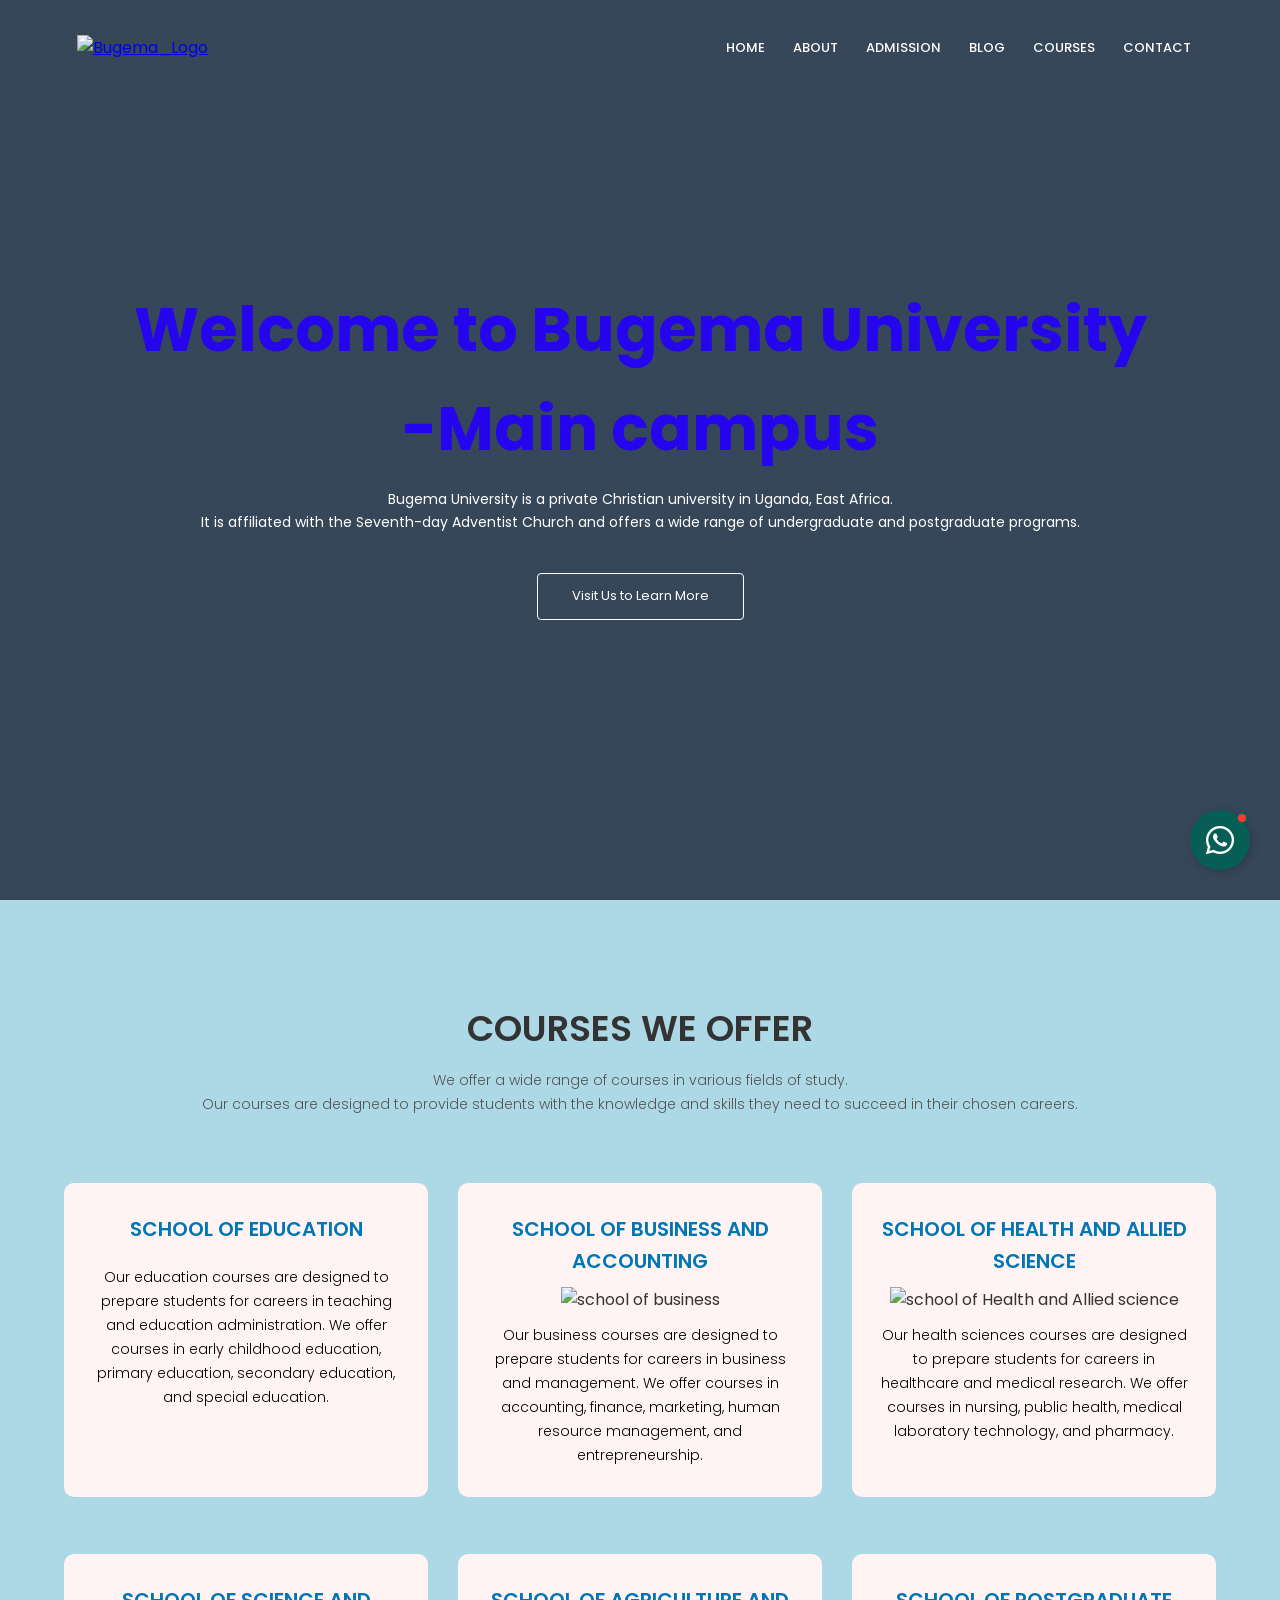
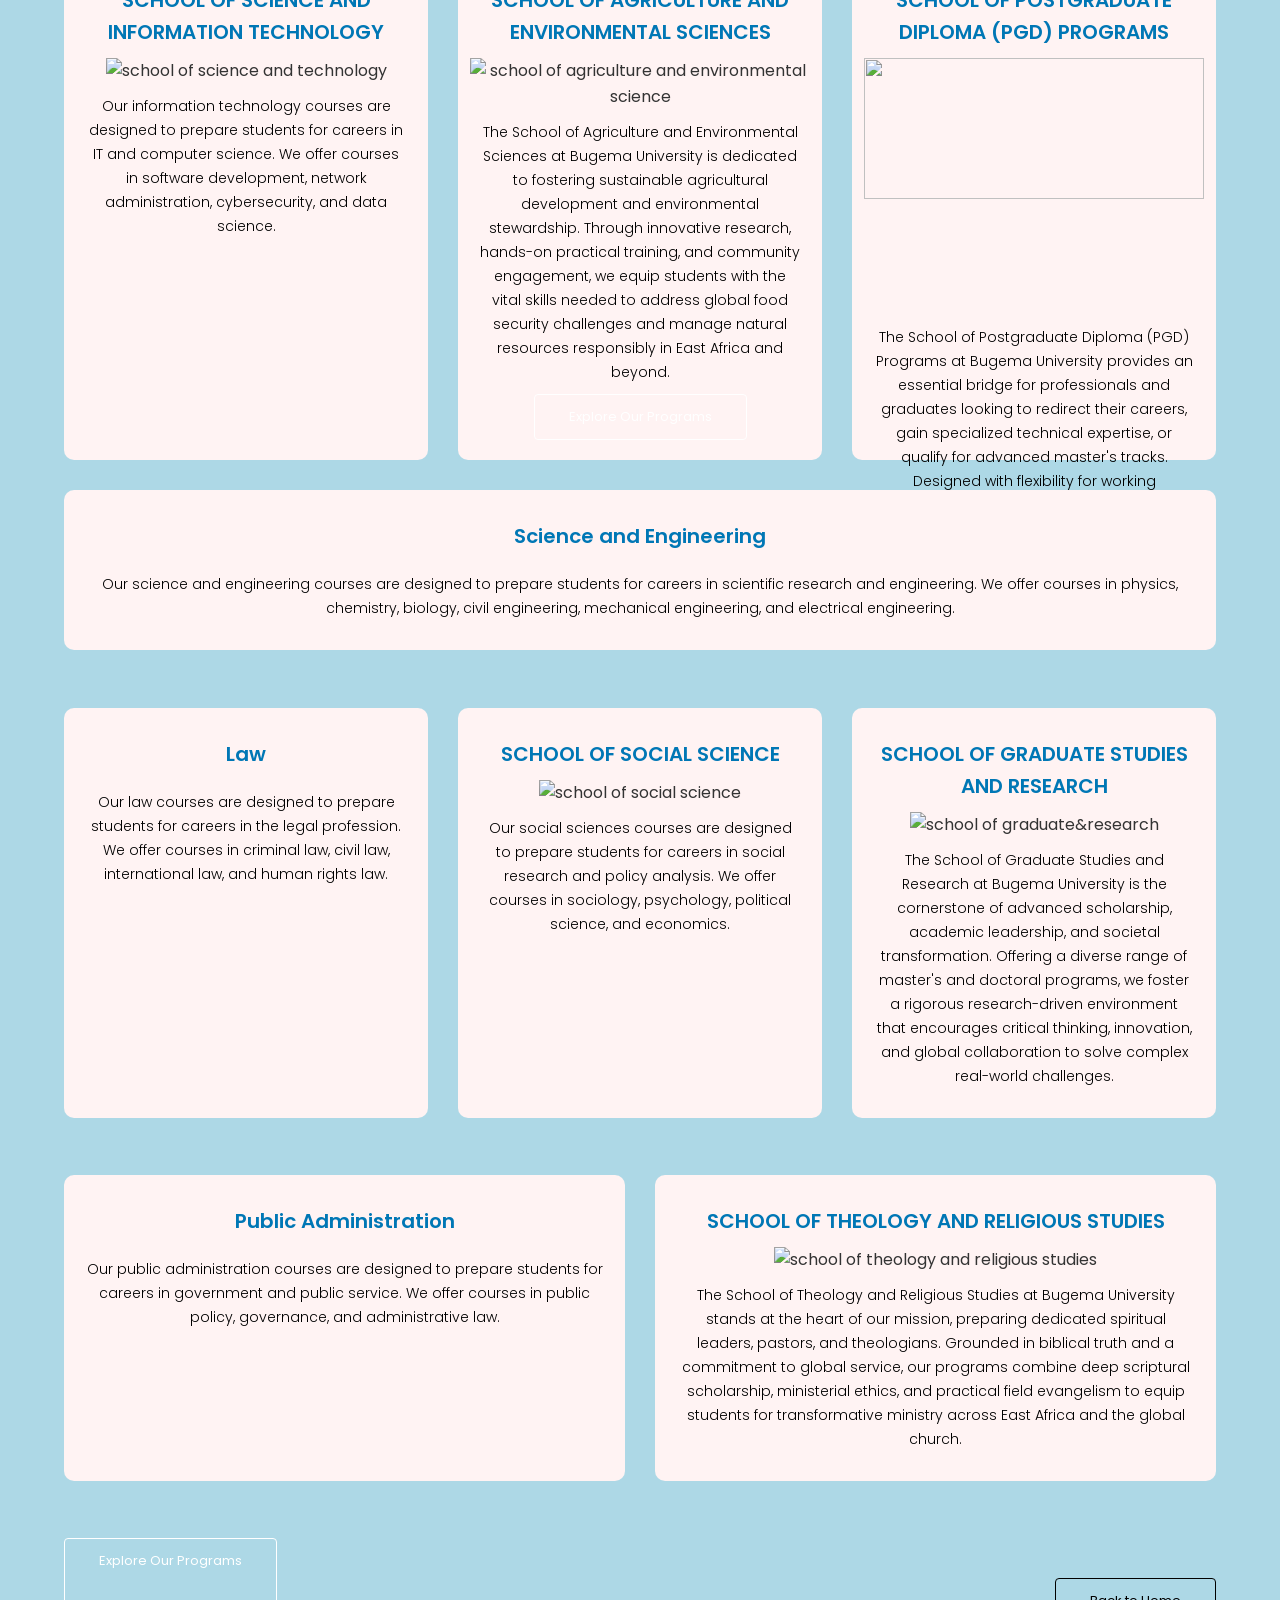
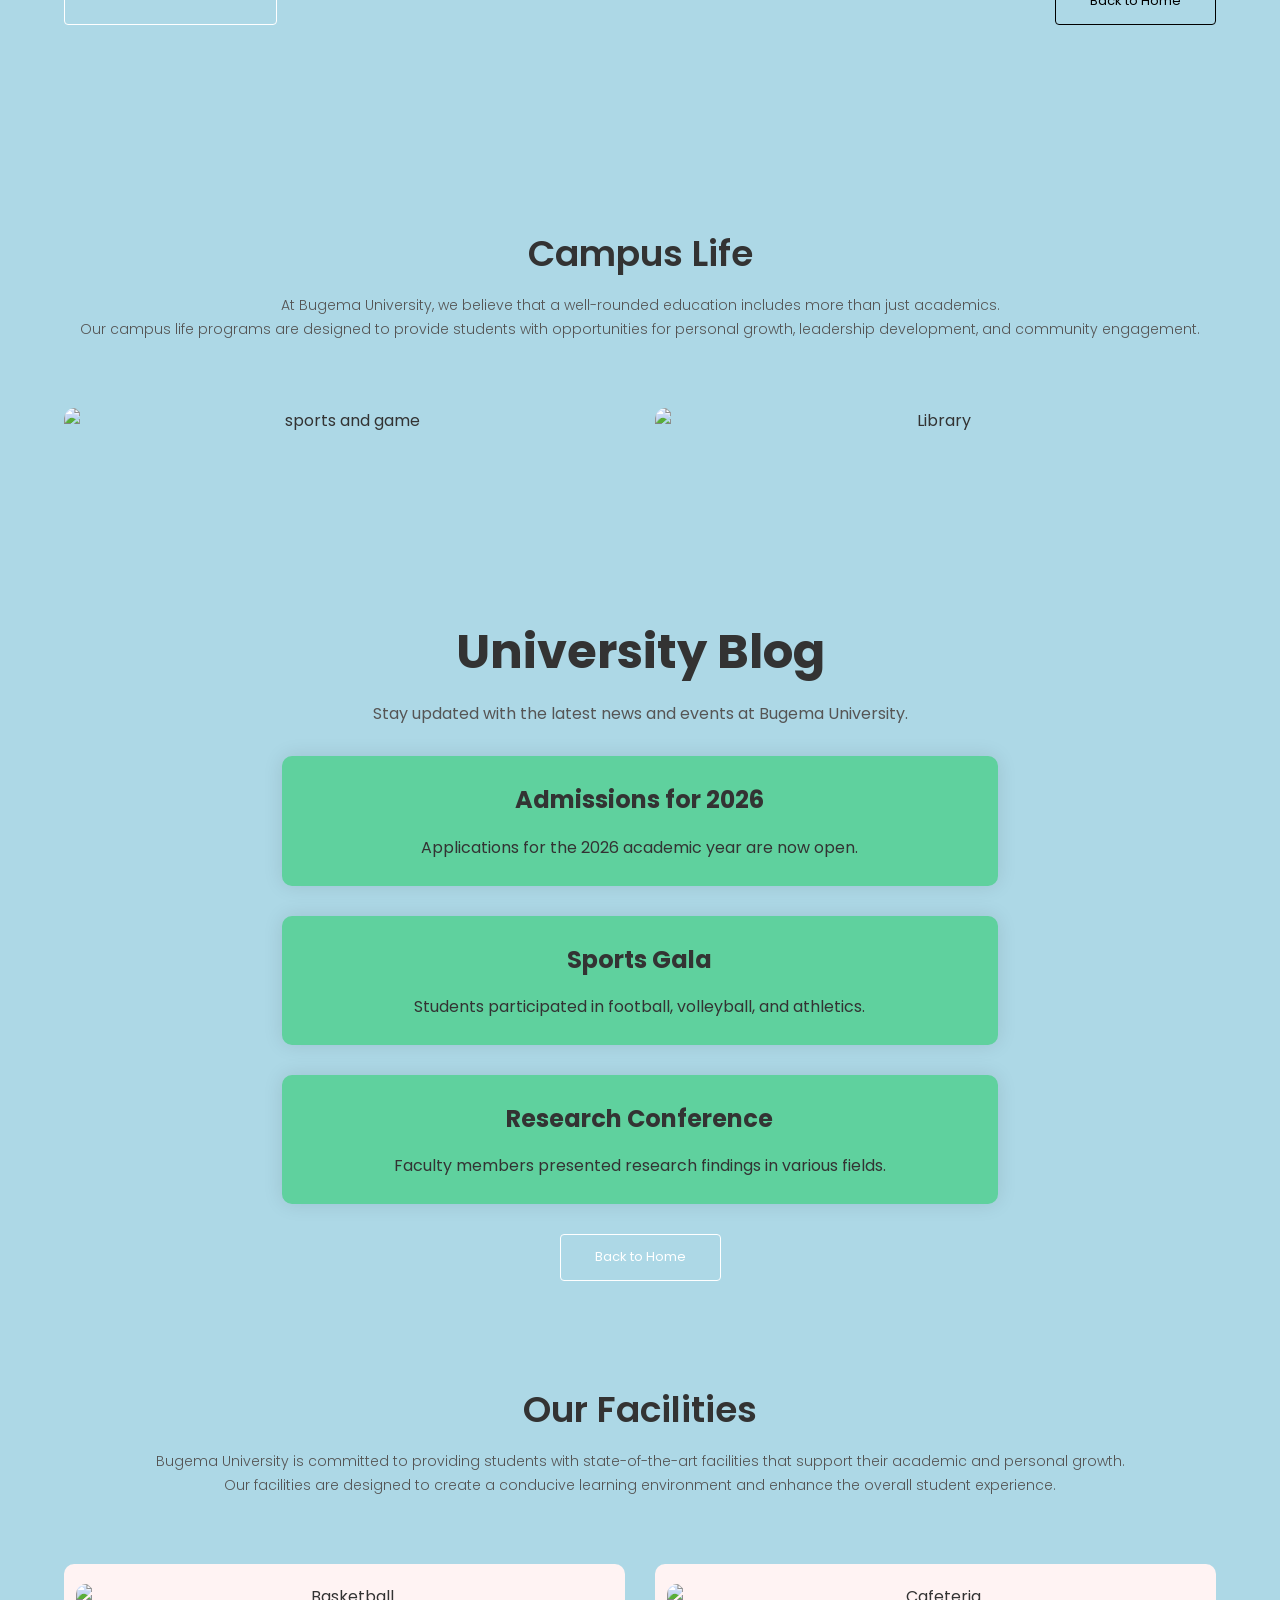
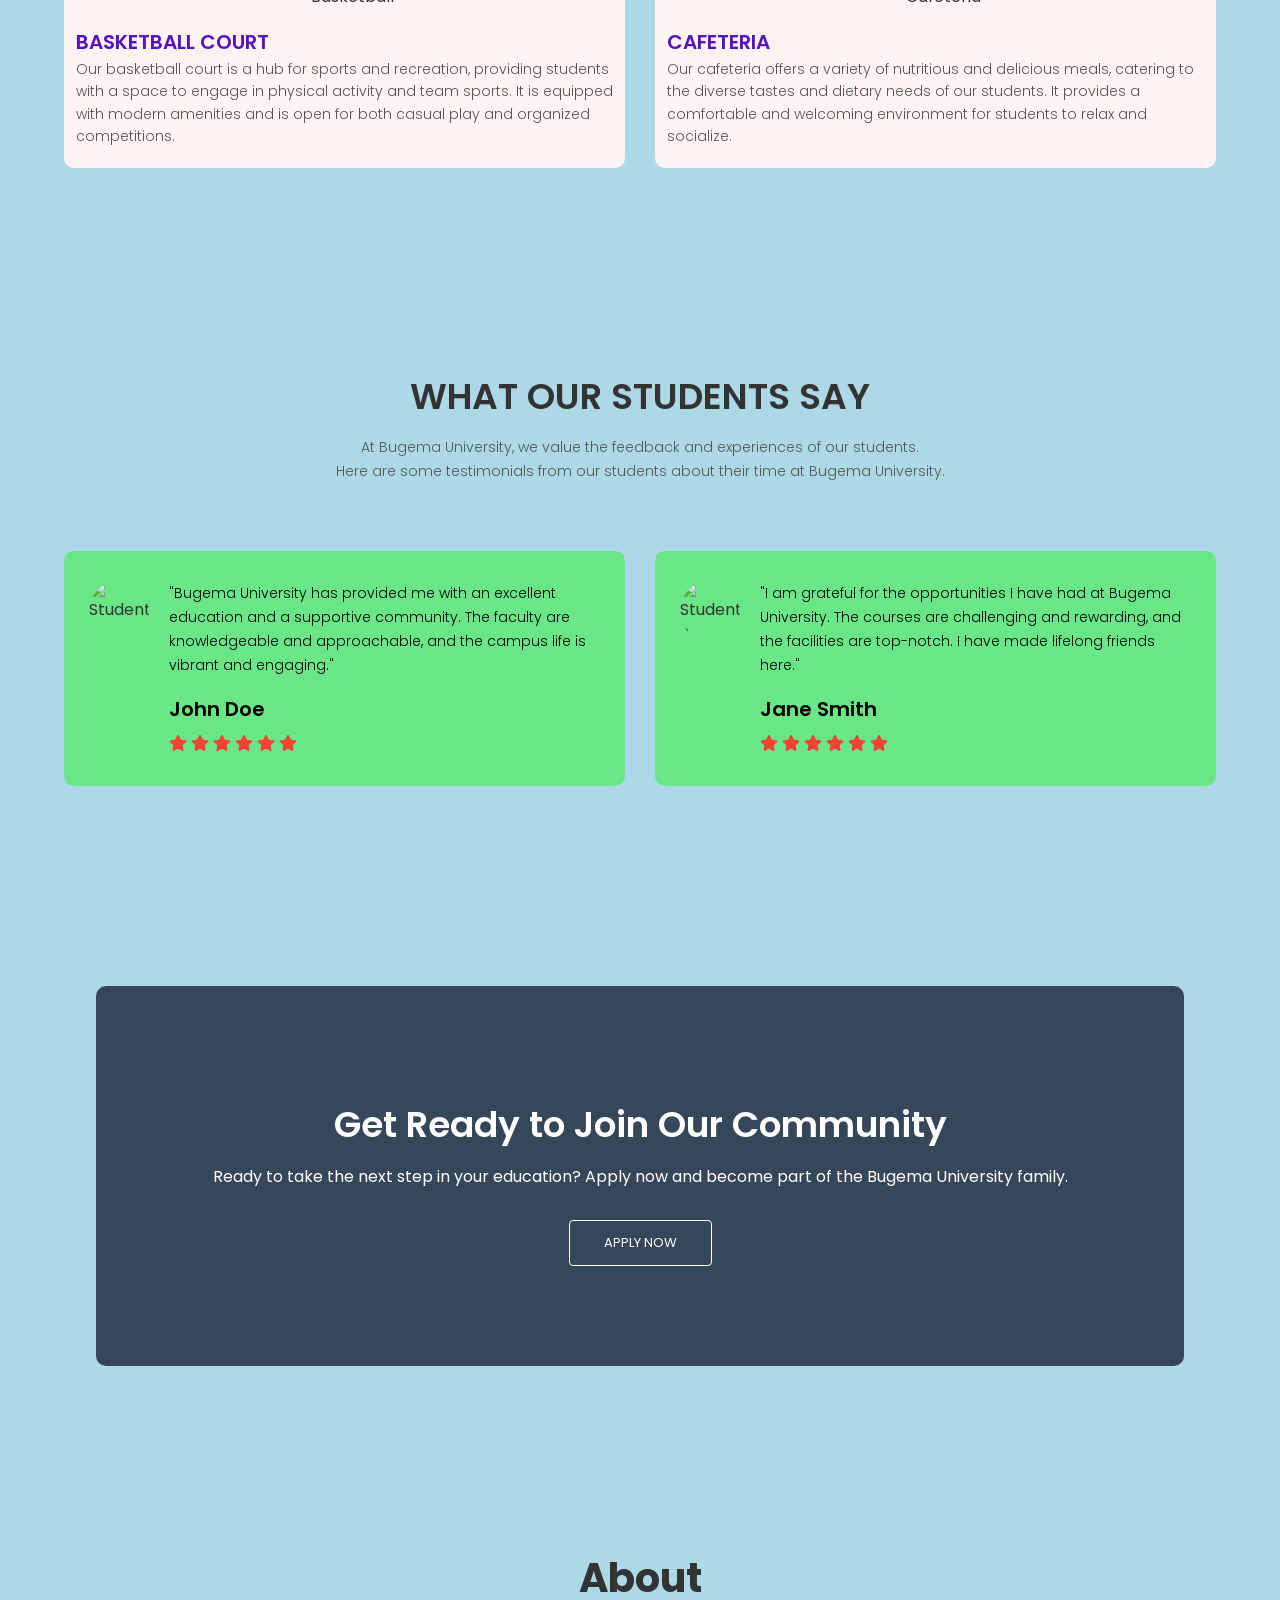
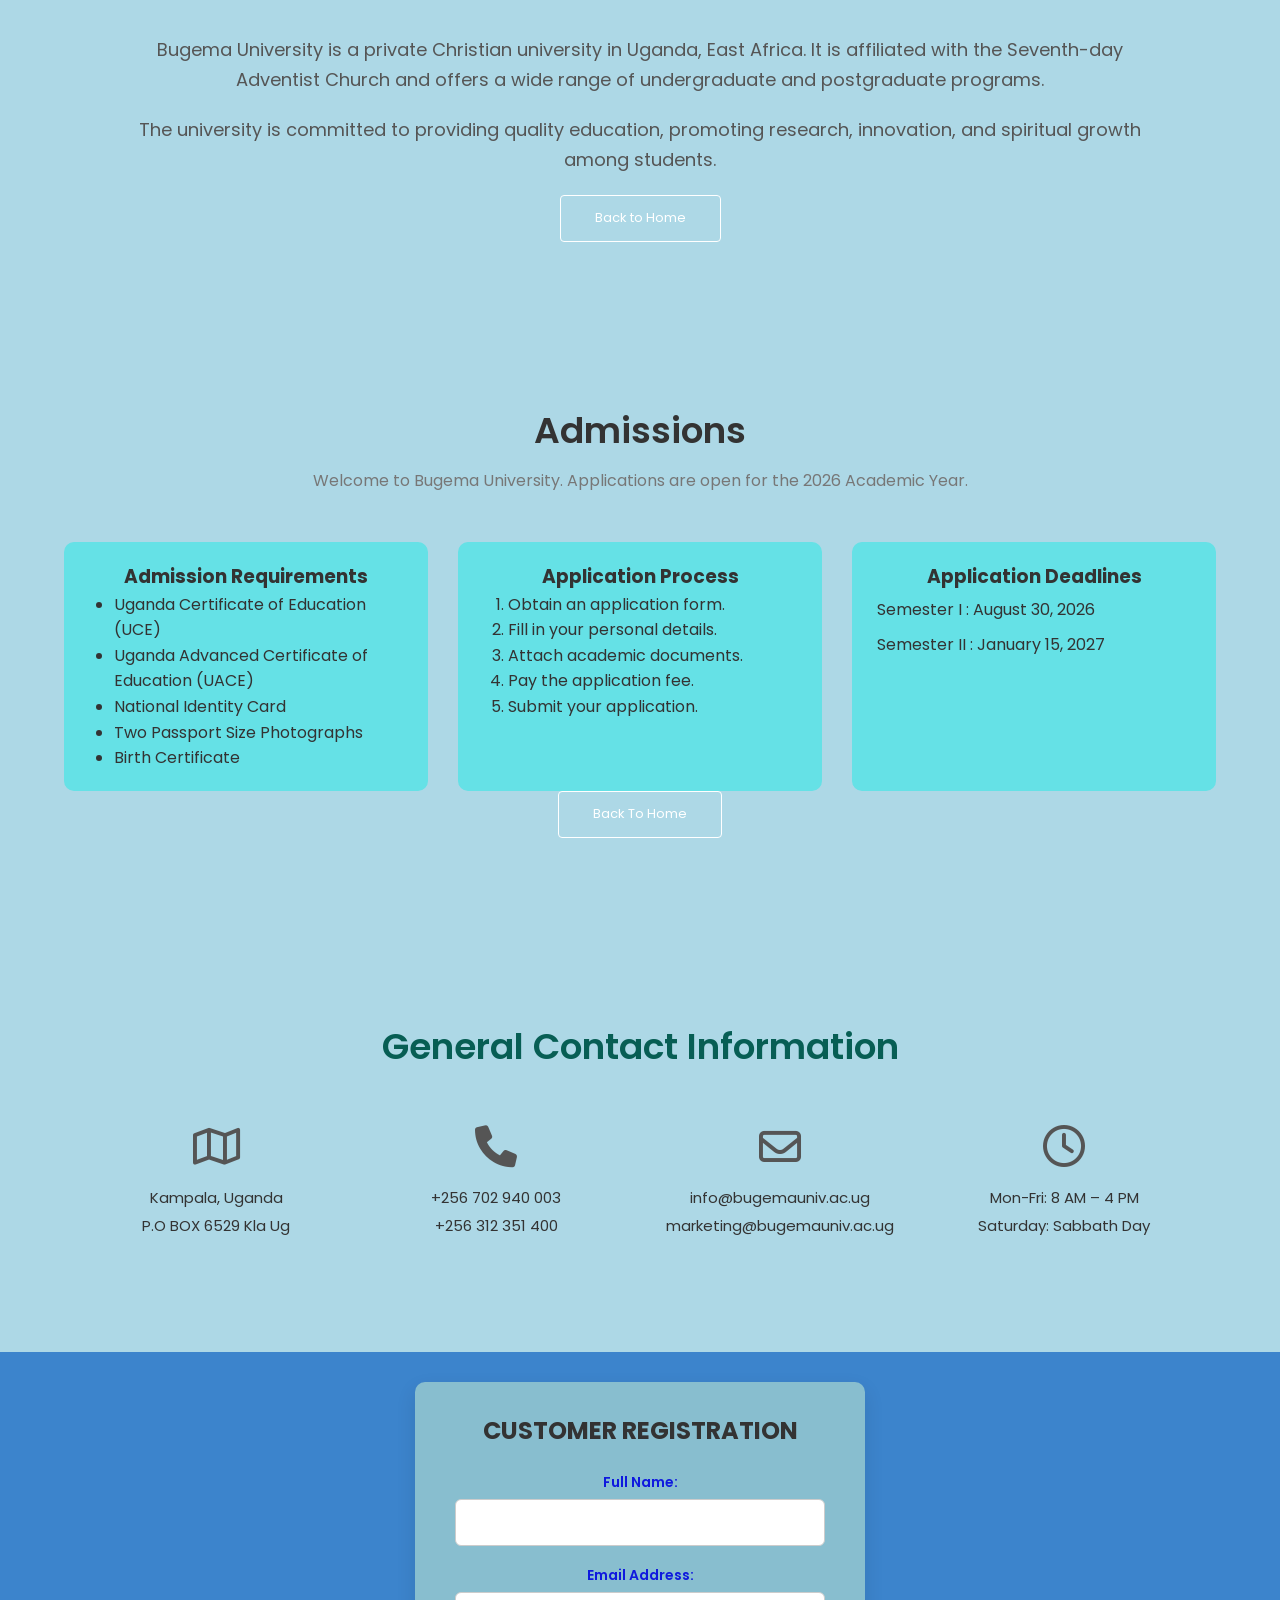
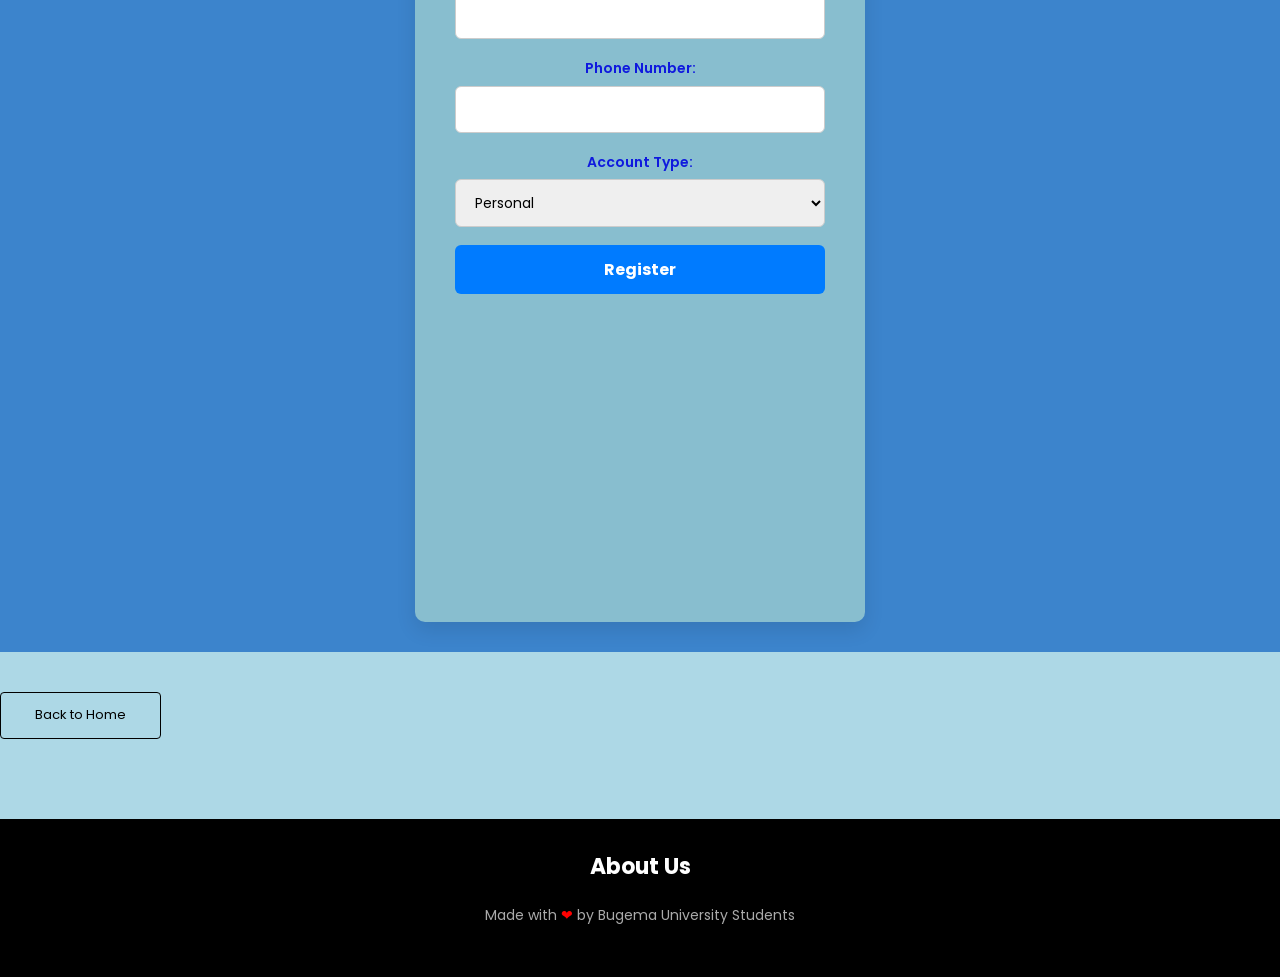
==== index.html @ f297daac "Add files via upload" ====
<!DOCTYPE html>
<html lang="en">
<head>
    <meta charset="UTF-8">
    <meta name="viewport" content="width=device-width, initial-scale=1.0">
    <title>Bugema University - Main Campus</title>
    <link rel="stylesheet" href="style.css">
    <link rel="preconnect" href="https://fonts.googleapis.com">
    <link rel="preconnect" href="https://fonts.gstatic.com" crossorigin>
    <link href="https://fonts.googleapis.com/css2?family=Poppins:wght@100;200;300;400;500;600;700&display=swap" rel="stylesheet">
    <link rel="stylesheet" href="https://cdnjs.cloudflare.com/ajax/libs/font-awesome/6.0.0/css/all.min.css">
</head>
<body>
    <!-- ===== HEADER ===== -->
    <section class="header">
        <nav>
            <a href="index.html"><img src="IMAGES/Bugema_logo.png" alt="Bugema_Logo"></a>
            <div class="nav-links" id="navLinks">
                <i class="fa fa-times" onclick="hideMenu()"></i>
                <ul>
                    <li><a href="home.html">HOME</a></li>
                    <li><a href="about.html">ABOUT</a></li>
                    <li><a href="admission.html">ADMISSION</a></li>
                    <li><a href="blog.html">BLOG</a></li>
                    <li><a href="courses.html">COURSES</a></li>
                    <li><a href="contact.html">CONTACT</a></li>

                </ul>
            </div>
            <i class="fa fa-bars" onclick="showMenu()"></i>
        </nav>
        
        <div class="text-box">
            <h1>Welcome to Bugema University<br>-Main campus</h1>
            <p>Bugema University is a private Christian university in Uganda, East Africa.<br>
                It is affiliated with the Seventh-day Adventist Church and offers a wide range of undergraduate and postgraduate programs.</p>
            <a href="about.html" class="hero-btn">Visit Us to Learn More</a>
        </div>
    </section>

    <!-- ===== COURSES ===== -->
    <section class="courses" id="courses">
        <h1>COURSES WE OFFER</h1>
        <p>We offer a wide range of courses in various fields of study.<br>
            Our courses are designed to provide students with the knowledge and skills they need to succeed in their chosen careers.</p>

        <div class="row">
            <div class="course-col">
                <h3>SCHOOL OF EDUCATION</h3>
                <p>Our education courses are designed to prepare students for careers in teaching and education administration. We offer courses in early childhood education, primary education, secondary education, and special education.</p>
            </div>
            <div class="course-col">
                <h3>SCHOOL OF BUSINESS AND ACCOUNTING</h3>
                <img src="IMAGES/Finance.jpeg" alt="school of business">
                <p>Our business courses are designed to prepare students for careers in business and management. We offer courses in accounting, finance, marketing, human resource management, and entrepreneurship.</p>
            </div>
            <div class="course-col">
                <h3>SCHOOL OF HEALTH AND ALLIED SCIENCE</h3>
              <img src="IMAGES/Health.jpeg" alt="school of Health and Allied science">
                <p>Our health sciences courses are designed to prepare students for careers in healthcare and medical research. We offer courses in nursing, public health, medical laboratory technology, and pharmacy.</p>
            </div>
        </div>

        <div class="row">
            <div class="course-col">
                <h3>SCHOOL OF SCIENCE AND INFORMATION TECHNOLOGY</h3>
                <img src="IMAGES/IT.jpg" alt="school of science and technology">
                <p>Our information technology courses are designed to prepare students for careers in IT and computer science. We offer courses in software development, network administration, cybersecurity, and data science.</p>
            </div>
            <div class="course-col">
                <h3>SCHOOL OF AGRICULTURE AND ENVIRONMENTAL SCIENCES</h3>
                <img src="IMAGES/Agriculture.jpeg" alt="school of agriculture and environmental science">
                <p>The School of Agriculture and Environmental Sciences at Bugema University is dedicated to fostering sustainable agricultural development and environmental stewardship. Through innovative research, hands-on practical training, and community engagement, we equip students with the vital skills needed to address global food security challenges and manage natural resources responsibly in East Africa and beyond.</p>
                <a href="courses.html" class="hero-btn">Explore Our Programs</a>
            </div>
            <div class="course-col">
                <h3>SCHOOL OF POSTGRADUATE DIPLOMA (PGD) PROGRAMS</h3>
                <img src="IMAGES/(POD).jpg">
                <p>The School of Postgraduate Diploma (PGD) Programs at Bugema University provides an essential bridge for professionals and graduates looking to redirect their careers, gain specialized technical expertise, or qualify for advanced master's tracks. Designed with flexibility for working professionals, our intensive curriculum emphasizes practical, industry-aligned skills and critical problem-solving methodologies tailored for the competitive job market.</p>
            </div>
            <div class="course-col">
                <h3>Science and Engineering</h3>
                <p>Our science and engineering courses are designed to prepare students for careers in scientific research and engineering. We offer courses in physics, chemistry, biology, civil engineering, mechanical engineering, and electrical engineering.</p>
            </div>
        </div>

        <div class="row">
            <div class="course-col">
                <h3>Law</h3>
                <p>Our law courses are designed to prepare students for careers in the legal profession. We offer courses in criminal law, civil law, international law, and human rights law.</p>
            </div>
            <div class="course-col">
                <h3>SCHOOL OF SOCIAL SCIENCE</h3>
                <img src="IMAGES/Social science.jpg" alt="school of social science">
                <p>Our social sciences courses are designed to prepare students for careers in social research and policy analysis. We offer courses in sociology, psychology, political science, and economics.</p>
            </div>
            <div class="course-col">
                <h3>SCHOOL OF GRADUATE STUDIES AND RESEARCH</h3>
                <img src="IMAGES/Graduate&Research.jpeg" alt="school of graduate&research">
                <p>The School of Graduate Studies and Research at Bugema University is the cornerstone of advanced scholarship, academic leadership, and societal transformation. Offering a diverse range of master's and doctoral programs, we foster a rigorous research-driven environment that encourages critical thinking, innovation, and global collaboration to solve complex real-world challenges.</p>
            </div>
        </div>

        
        <div class="row">
            <div class="course-col">
                <h3>Public Administration</h3>
                <p>Our public administration courses are designed to prepare students for careers in government and public service. We offer courses in public policy, governance, and administrative law.</p>
            </div>
            <div class="course-col">
                <h3>SCHOOL OF THEOLOGY AND RELIGIOUS STUDIES</h3>
                <img src="IMAGES/theology.jpg" alt="school of theology and religious studies">
                <p>The School of Theology and Religious Studies at Bugema University stands at the heart of our mission, preparing dedicated spiritual leaders, pastors, and theologians. Grounded in biblical truth and a commitment to global service, our programs combine deep scriptural scholarship, ministerial ethics, and practical field evangelism to equip students for transformative ministry across East Africa and the global church.</p>
            </div>
        </div>
        <div class="row">
                <a href="courses.html" class="hero-btn">Explore Our Programs</a>
                <a href="index.html" class="home-btn">Back to Home</a>
        </div>
    </section>

    <!-- ===== CAMPUS LIFE ===== -->
    <section class="campus-life" id="campus-life">
        <h1>Campus Life</h1>
        <p>At Bugema University, we believe that a well-rounded education includes more than just academics.<br>
            Our campus life programs are designed to provide students with opportunities for personal growth, leadership development, and community engagement.</p>

        <div class="row">
            <div class="campus-col">
                <img src="images/sports.jpg" alt="sports and game">
                <div class="layer">
                    <h3>SPORTS AND GAMES</h3>
                </div>
            </div>
            <div class="campus-col">
                <img src="images/library.png" alt="Library">
                <div class="layer">
                    <h3>LIBRARY AND RESEARCH</h3>
                </div>
            </div>
        </div>
    </section>

    <!-- ===== BLOG ===== -->
    <section class="blog" id="blog">
        <h1>University Blog</h1>
        <p>Stay updated with the latest news and events at Bugema University.</p>

        <div class="blog-post">
            <h2>Admissions for 2026</h2>
            <p>Applications for the 2026 academic year are now open.</p>
        </div>

        <div class="blog-post">
            <h2>Sports Gala</h2>
            <p>Students participated in football, volleyball, and athletics.</p>
        </div>

        <div class="blog-post">
            <h2>Research Conference</h2>
            <p>Faculty members presented research findings in various fields.</p>
        </div>

        <a href="index.html" class="hero-btn">Back to Home</a>
    </section>

    <!-- ===== FACILITIES ===== -->
    <section class="facilities" id="facilities">
        <h1>Our Facilities</h1>
        <p>Bugema University is committed to providing students with state-of-the-art facilities that support their academic and personal growth.<br>
            Our facilities are designed to create a conducive learning environment and enhance the overall student experience.</p>

        <div class="row">
            <div class="facilities-col">
                <img src="images/basketball.jpg" alt="Basketball">
                <h3>BASKETBALL COURT</h3>
                <p>Our basketball court is a hub for sports and recreation, providing students with a space to engage in physical activity and team sports. It is equipped with modern amenities and is open for both casual play and organized competitions.</p>
            </div>
            <div class="facilities-col">
                <img src="images/cafeteria 1.jpg" alt="Cafeteria">
                <h3>CAFETERIA</h3>
                <p>Our cafeteria offers a variety of nutritious and delicious meals, catering to the diverse tastes and dietary needs of our students. It provides a comfortable and welcoming environment for students to relax and socialize.</p>
            </div>
        </div>
    </section>

    <!-- ===== TESTIMONIALS ===== -->
    <section class="testimonials" id="testimonials">
        <h1>WHAT OUR STUDENTS SAY</h1>
        <p>At Bugema University, we value the feedback and experiences of our students.<br>
            Here are some testimonials from our students about their time at Bugema University.</p>

        <div class="row">
            <div class="testimonial-col">
                <img src="images/user3.jpg" alt="Student 1">
                <div class="testimonial-content">
                    <p>"Bugema University has provided me with an excellent education and a supportive community. The faculty are knowledgeable and approachable, and the campus life is vibrant and engaging."</p>
                    <h3>John Doe</h3>
                    <i class="fa fa-star"></i>
                    <i class="fa fa-star"></i>
                    <i class="fa fa-star"></i>
                    <i class="fa fa-star"></i>
                    <i class="fa fa-star"></i>
                    <i class="fa fa-star"></i>
                    <i class="fa fa-star-o"></i>
                </div>
            </div>
            <div class="testimonial-col">
                <img src="images/user4.jpg" alt="Student 2">
                <div class="testimonial-content">
                    <p>"I am grateful for the opportunities I have had at Bugema University. The courses are challenging and rewarding, and the facilities are top-notch. I have made lifelong friends here."</p>
                    <h3>Jane Smith</h3>
                    <i class="fa fa-star"></i>
                    <i class="fa fa-star"></i>
                    <i class="fa fa-star"></i>
                    <i class="fa fa-star"></i>
                    <i class="fa fa-star"></i>
                    <i class="fa fa-star"></i>
                    <i class="fa fa-star-half-o"></i>
                </div>
            </div>
        </div>
    </section>

    <!-- ===== CALL TO ACTION ===== -->
    <section class="cta">
        <h1>Get Ready to Join Our Community</h1>
        <p>Ready to take the next step in your education? Apply now and become part of the Bugema University family.</p>
        <a href="https://bugemauniversity.ac.ug/apply" class="hero-btn">APPLY NOW</a>
    </section>

    <!-- ===== ABOUT ===== -->
    <section class="about" id="about">
        <h1>About</h1>
        <p>Bugema University is a private Christian university in Uganda, East Africa. It is affiliated with the Seventh-day Adventist Church and offers a wide range of undergraduate and postgraduate programs.</p>
        <p>The university is committed to providing quality education, promoting research, innovation, and spiritual growth among students.</p>
        <a href="index.html" class="hero-btn">Back to Home</a>
    </section>

    <!-- ===== ADMISSION ===== -->
    <section class="admission" id="admission">
        <h1>Admissions</h1>
        <p>Welcome to Bugema University. Applications are open for the 2026 Academic Year.</p>

        <div class="row">
            <div class="admission-col">
                <h3>Admission Requirements</h3>
                <ul>
                    <li>Uganda Certificate of Education (UCE)</li>
                    <li>Uganda Advanced Certificate of Education (UACE)</li>
                    <li>National Identity Card</li>
                    <li>Two Passport Size Photographs</li>
                    <li>Birth Certificate</li>
                </ul>
            </div>

            <div class="admission-col">
                <h3>Application Process</h3>
                <ol>
                    <li>Obtain an application form.</li>
                    <li>Fill in your personal details.</li>
                    <li>Attach academic documents.</li>
                    <li>Pay the application fee.</li>
                    <li>Submit your application.</li>
                </ol>
            </div>

            <div class="admission-col">
                <h3>Application Deadlines</h3>
                <p>Semester I : August 30, 2026</p>
                <p>Semester II : January 15, 2027</p>
            </div>
        </div>

        <a href="index.html" class="hero-btn">Back To Home</a>
    </section>

    <!-- ===== CONTACT ===== -->
    <section class="contact" id="contact">
        <h2 class="section-title">General Contact Information</h2>
        
        <div class="info-row">
            <div class="info-col">
                <i class="fa-regular fa-map"></i>
                <p>Kampala, Uganda</p>
                <p>P.O BOX 6529 Kla Ug</p>
            </div>
            <div class="info-col">
                <i class="fa-solid fa-phone"></i>
                <p>+256 702 940 003</p>
                <p>+256 312 351 400</p>
            </div>
            <div class="info-col">
                <i class="fa-regular fa-envelope"></i>
                <p>info@bugemauniv.ac.ug</p>
                <p>marketing@bugemauniv.ac.ug</p>
            </div>
            <div class="info-col">
                <i class="fa-regular fa-clock"></i>
                <p>Mon-Fri: 8 AM – 4 PM</p>
                <p>Saturday: Sabbath Day</p>
            </div>
        </div>
    </section>

    <!-- CUSTOMER REGISTRATION -->
  <section class="form" id="form">

<form action="https://formsubmit.co/isackndekeja28@gmail.com" method="POST" id="registrationForm">
  <h2>CUSTOMER REGISTRATION</h2>

  <label for="fullname">Full Name:</label>
  <input type="text" id="fullname" name="Full Name" required />

  <label for="email">Email Address:</label>
  <input type="email" id="email" name="Customer Email" required />

  <label for="phone">Phone Number:</label>
  <input type="tel" id="phone" name="Phone Number" required />

  <label for="accountType">Account Type:</label>
  <select id="accountType" name="Account Type">
    <option value="Personal">Personal</option>
    <option value="Business">Business</option>
  </select>

  <button type="submit">Register</button>
</form>

  </section>

    <!-- ===== WHATSAPP FLOAT ===== -->
    <a href="https://wa.me/+255748815338" class="whatsapp-float" target="_blank">
        <i class="fa-brands fa-whatsapp"></i>
        <span class="notification-badge"></span>
    </a>
<section><a href="index.html" class="home-btn">Back to Home</a></section>
    <!-- ===== FOOTER ===== -->
    <section class="footer">
        <h4>About Us</h4>
        <p>Made with <span>❤</span> by Bugema University Students</p>
    </section>

    <script src="script.js"></script>
</body>
</html>
---- style.css ----
/*-------------------GLOBAL RESET & BASE STYLES--------------------------*/
* {
    margin: 0;
    padding: 0;
    box-sizing: border-box;
    font-family: 'Poppins', sans-serif;
}

html {
    scroll-behavior: smooth;
}

body {
    background: #ADD8E6;
    color: #333;
    line-height: 1.6;
}

::selection {
    background: #f44336;
    color: #fff;
}

/*-----------------------HEADER / HERO SECTION--------------------*/
.header {
    min-height: 100vh;
    width: 100%;
    background-image: linear-gradient(rgba(4, 9, 30, 0.7), rgba(4, 9, 30, 0.7)), url(images/science\ complex.png);
    background-position: center;
    background-size: cover;
    position: relative;
}

/* ----- Navigation ----- */
nav {
    display: flex;
    padding: 2% 6%;
    justify-content: space-between;
    align-items: center;
}

nav img {
    width: 150px;
}

.nav-links {
    flex: 1;
    text-align: right;
}

.nav-links ul li {
    list-style: none;
    display: inline-block;
    padding: 8px 12px;
    position: relative;
}

.nav-links ul li a {
    color: #fff;
    text-decoration: none;
    font-size: 13px;
    font-weight: 500;
    transition: 0.3s;
}

.nav-links ul li a:hover {
    color: #f44336;
}

.nav-links ul li::after {
    content: '';
    width: 0%;
    height: 2px;
    background: #f44336;
    display: block;
    margin: auto;
    transition: 0.5s;
}

.nav-links ul li:hover::after {
    width: 100%;
}

nav .fa {
    display: none;
}

/* ----- Hero Text ----- */
.text-box {
    width: 90%;
    color: #fff;
    position: absolute;
    top: 50%;
    left: 50%;
    transform: translate(-50%, -50%);
    text-align: center;
}

.text-box h1 {
    font-size: 62px;
    font-weight: 700;
    color: #2405ed;
}

.text-box p {
    margin: 10px 0 40px;
    font-size: 14px;
    color: #fff;
}

/* ----- Hero Button ----- */
.hero-btn {
    display: inline-block;
    text-decoration: none;
    color: #fff;
    border: 1px solid #fff;
    padding: 12px 34px;
    font-size: 13px;
    background: transparent;
    position: relative;
    cursor: pointer;
    transition: 0.5s;
    border-radius: 4px;
}

.hero-btn:hover {
    border: 1px solid #f44336;
    background: #f44336;
    transition: 1s;
    color: #fff;
}

/*--------------------SUB-HEADER (for inner pages)------------------------*/
.sub-header {
    height: 30vh;
    width: 100%;
    background-image: linear-gradient(rgba(4, 9, 30, 0.7), rgba(4, 9, 30, 0.7)), url("IMAGES/science\ complex.png");
    background-position: center;
    background-size: cover;
    text-align: center;
    color: #fff;
    display: flex;
    align-items: center;
    justify-content: center;
}

.sub-header h1 {
    font-size: 36px;
    font-weight: 700;
}

/*-----------------------COMMON COMPONENTS----------------------------*/
.container {
    width: 80%;
    margin: auto;
    padding: 80px 0;
}

.row {
    display: flex;
    justify-content: space-between;
    flex-wrap: wrap;
    gap: 30px;
    margin-top: 5%;
}

.section-title {
    font-size: 36px;
    font-weight: 600;
    text-align: center;
    margin-bottom: 30px;
}

.section-subtitle {
    color: #555;
    font-size: 14px;
    font-weight: 300;
    text-align: center;
    padding: 10px;
    line-height: 24px;
}

/*------------------------COURSES SECTION---------------------*/
.courses {
    width: 90%;
    margin: auto;
    text-align: center;
    padding: 100px 0;
}

.courses h1 {
    font-size: 36px;
    font-weight: 600;
}

.courses>p {
    color: #555;
    font-size: 14px;
    font-weight: 300;
    padding: 10px;
    line-height: 24px;
}

.course-col {
    flex: 1 1 calc(33.333% - 30px);
    min-width: 280px;
    background: #fff3f3;
    border-radius: 10px;
    padding: 20px 12px;
    box-sizing: border-box;
    transition: 0.5s;
}

.course-col img {
    width: 100%;
    height: 55%;
}

.course-col h3 {
    text-align: center;
    color: #0077B5;
    font-size: 20px;
    font-weight: 600;
    margin: 10px 0;
}

.course-col p {
    color: #000;
    font-size: 14px;
    font-weight: 300;
    padding: 10px;
    line-height: 24px;
}

.course-col:hover {
    box-shadow: 0 0 20px 0 rgba(0, 0, 0, 0.2);
    transform: translateY(-10px);
    transition: 0.5s;
}

.home-btn {
    display: inline-block;
    text-decoration: none;
    color: #000;
    border: 1px solid #000;
    padding: 12px 34px;
    font-size: 13px;
    background: transparent;
    cursor: pointer;
    border-radius: 4px;
    transition: 0.3s;
    margin-top: 40px;
}

.home-btn:hover {
    background: greenyellow;
    color: white;
}

/*-------------------CAMPUS LIFE SECTION------------------*/
.campus-life {
    width: 90%;
    margin: auto;
    text-align: center;
    padding: 100px 0;
}

.campus-life h1 {
    font-size: 36px;
    font-weight: 600;
}

.campus-life>p {
    color: #555;
    font-size: 14px;
    font-weight: 300;
    padding: 10px;
    line-height: 24px;
}

.campus-col {
    flex: 1 1 calc(50% - 30px);
    min-width: 280px;
    border-radius: 10px;
    position: relative;
    overflow: hidden;
}

.campus-col img {
    width: 100%;
    display: block;
    border-radius: 10px;
}

.layer {
    background: transparent;
    position: absolute;
    top: 0;
    left: 0;
    width: 100%;
    height: 100%;
    border-radius: 10px;
    transition: 0.5s;
}

.layer:hover {
    background: rgba(226, 0, 0, 0.7);
}

.layer h3 {
    width: 100%;
    font-weight: 600;
    text-align: center;
    color: #fff;
    font-size: 20px;
    position: absolute;
    bottom: 20px;
    left: 50%;
    transform: translateX(-50%);
    opacity: 0;
    transition: 0.5s;
}

.layer:hover h3 {
    bottom: 50%;
    opacity: 1;
}

/*--------------------BLOG SECTION-----------------*/
.blog {
    width: 80%;
    margin: auto;
    text-align: center;
    padding-top: 80px;
}

.blog h1 {
    font-size: 48px;
    font-weight: 700;
    margin-bottom: 10px;
}

.blog>p {
    color: #555;
    font-size: 16px;
}

.blog-post {
    background: #5fd19e;
    padding: 25px;
    border-radius: 10px;
    margin: 30px auto;
    width: 70%;
    box-shadow: 0 0 20px rgba(0, 0, 0, 0.1);
    transition: 0.3s;
}

.blog-post:hover {
    transform: translateY(-5px);
    box-shadow: 0 10px 30px rgba(0, 0, 0, 0.15);
}

.blog-post h2 {
    margin-bottom: 15px;
}

.blog-post p {
    line-height: 26px;
}

/*--------------------FACILITIES SECTION---------------------*/
.facilities {
    width: 90%;
    margin: auto;
    text-align: center;
    padding: 100px 0;
}

.facilities h1 {
    font-size: 36px;
    font-weight: 600;
}

.facilities>p {
    color: #555;
    font-size: 14px;
    font-weight: 300;
    padding: 10px;
    line-height: 24px;
}

.facilities-col {
    flex: 1 1 calc(50% - 30px);
    min-width: 280px;
    background: #fff3f3;
    border-radius: 10px;
    padding: 20px 12px;
    box-sizing: border-box;
    transition: 0.5s;
}

.facilities-col:hover {
    transform: translateY(-10px);
    box-shadow: 0 10px 30px rgba(0, 0, 0, 0.15);
}

.facilities-col img {
    width: 100%;
    display: block;
    border-radius: 10px;
}

.facilities-col h3 {
    text-align: left;
    color: #5810c3;
    font-size: 20px;
    font-weight: 600;
    margin-top: 16px;
}

.facilities-col p {
    text-align: left;
    color: #555;
    font-size: 14px;
    font-weight: 300;
    line-height: 1.6;
}

/*-------------------TESTIMONIALS SECTION-----------------*/
.testimonials {
    width: 90%;
    margin: auto;
    padding: 100px 0;
}

.testimonials h1 {
    font-size: 36px;
    font-weight: 600;
    text-align: center;
}

.testimonials>p {
    color: #555;
    text-align: center;
    font-size: 14px;
    font-weight: 300;
    padding: 10px;
    line-height: 24px;
}

.testimonial-col {
    flex: 1 1 calc(50% - 30px);
    min-width: 280px;
    background: #69e787;
    border-radius: 10px;
    padding: 30px 25px;
    box-sizing: border-box;
    transition: 0.5s;
    display: flex;
    align-items: flex-start;
    gap: 20px;
}

.testimonial-col:hover {
    transform: translateY(-10px);
    box-shadow: 0 10px 30px rgba(0, 0, 0, 0.15);
}

.testimonial-col img {
    width: 60px;
    height: 60px;
    object-fit: cover;
    border-radius: 50%;
    flex-shrink: 0;
}

.testimonial-col .testimonial-content {
    flex: 1;
}

.testimonial-col p {
    color: #000;
    text-align: left;
    font-size: 14px;
    font-weight: 300;
    line-height: 24px;
}

.testimonial-col h3 {
    font-weight: 600;
    text-align: left;
    color: #000;
    font-size: 20px;
    margin-top: 16px;
}

.testimonial-col .fa {
    color: #f44336;
    font-size: 16px;
    margin-top: 10px;
}



/*---------------------CALL TO ACTION SECTION----------------------*/
.cta {
    width: 85%;
    margin: 100px auto;
    background-image: linear-gradient(rgba(4, 9, 30, 0.7), rgba(4, 9, 30, 0.7)), url(images/banner2.jpg);
    background-position: center;
    background-size: cover;
    border-radius: 10px;
    text-align: center;
    padding: 100px 0;
}

.cta h1 {
    color: #fff;
    font-size: 36px;
    font-weight: 600;
    padding: 10px 0;
}

.cta p {
    color: #fff;
    font-size: 16px;
    margin-bottom: 30px;
}

.cta a {
    display: inline-block;
    text-decoration: none;
    color: #fff;
    border: 1px solid #fff;
    padding: 12px 34px;
    font-size: 13px;
    background: transparent;
    position: relative;
    cursor: pointer;
    border-radius: 4px;
    transition: 0.5s;
}

.cta a:hover {
    border: 1px solid #f44336;
    background: #f44336;
}

/*-------------------ABOUT PAGE----------------*/
.about {
    width: 80%;
    margin: auto;
    text-align: center;
    padding: 80px 0;
}

.about h1 {
    font-size: 40px;
    margin-bottom: 25px;
}

.about p {
    color: #555;
    font-size: 18px;
    line-height: 30px;
    margin-bottom: 20px;
}

/*-----------------ADMISSION PAGE---------------------*/
.admission {
    width: 90%;
    margin: auto;
    text-align: center;
    padding: 80px 0;
}

.admission h1 {
    font-size: 36px;
    font-weight: 600;
}

.admission>p {
    color: #777;
    font-size: 16px;
    line-height: 22px;
    padding: 10px;
}

.admission .row {
    display: flex;
    flex-wrap: wrap;
    gap: 30px;
    margin-top: 40px;
}

.admission-col {
    flex: 1 1 calc(33.333% - 30px);
    min-width: 250px;
    background: #65e1e6;
    border-radius: 10px;
    padding: 20px 25px;
    box-sizing: border-box;
    transition: 0.3s;
}

.admission-col:hover {
    box-shadow: 0 0 20px rgba(0, 0, 0, 0.2);
}

.admission-col ul,
.admission-col ol {
    text-align: left;
    padding-left: 25px;
}

.admission-col p {
    text-align: left;
    padding: 5px 0;
}

/*---------------CONTACT PAGE-------------------*/
.contact {
    width: 85%;
    margin: auto;
    text-align: center;
    padding: 60px 0;
}

.contact h2 {
    color: #075E54;
    text-align: center;
    padding-top: 40px;
}

/* Contact Info Row */
.info-row {
    display: flex;
    justify-content: center;
    flex-wrap: wrap;
    gap: 40px;
    margin: 40px auto;
    width: 100%;
}

.info-col {
    flex: 1 1 200px;
    text-align: center;
    padding: 10px;
}

.info-col i {
    display: inline-block;
    font-size: 42px;
    color: #555;
    margin-bottom: 15px;
}

.info-col p {
    font-size: 15px;
    color: #333;
    line-height: 1.6;
    margin: 4px 0;
}

/* Divider */
.divider {
    border: 0;
    height: 1px;
    background-color: #e0e0e0;
    margin: 40px 0;
}

/* Contact Form */
.form-container {
    max-width: 700px;
    margin: auto;
    text-align: left;
}

.form-group {
    margin-bottom: 25px;
}

.form-group label {
    display: block;
    font-size: 15px;
    font-weight: 500;
    color: #333;
    margin-bottom: 8px;
}

.required {
    color: #e60000;
}

.form-group input,
.form-group textarea {
    width: 100%;
    padding: 12px 0;
    font-size: 16px;
    border: none;
    border-bottom: 1px solid #ccc;
    background: transparent;
    outline: none;
    font-family: 'Poppins', sans-serif;
    transition: border-color 0.3s;
}

.form-group input:focus,
.form-group textarea:focus {
    border-bottom: 2px solid #e60000;
}

.contact .hero-btn {
    display: inline-block;
    padding: 12px 34px;
    border: 1px solid #000;
    background: transparent;
    color: #000;
    cursor: pointer;
    transition: 0.3s;
}

.contact .hero-btn:hover {
    background: greenyellow;
    color: white;
}

.red-btn {
    border: 1px solid #e60000 !important;
    background: transparent;
    color: #e60000 !important;
    font-weight: 600;
}

.red-btn:hover {
    background: #e60000 !important;
    color: #fff !important;
}

/* WhatsApp Floating Button */
.whatsapp-float {
    position: fixed;
    bottom: 30px;
    right: 30px;
    width: 60px;
    height: 60px;
    background-color: #075E54;
    color: #fff;
    border-radius: 50%;
    display: flex;
    justify-content: center;
    align-items: center;
    font-size: 32px;
    box-shadow: 2px 2px 10px rgba(0, 0, 0, 0.2);
    text-decoration: none;
    z-index: 1000;
    transition: 0.3s;
}

.whatsapp-float:hover {
    transform: scale(1.1);
    box-shadow: 0 5px 20px rgba(7, 94, 84, 0.4);
    margin-left: 100px;
}

.notification-badge {
    position: absolute;
    top: 2px;
    right: 2px;
    width: 12px;
    height: 12px;
    background-color: #ff3b30;
    border-radius: 50%;
    border: 2px solid #075E54;
}

/*-----------FOOTER---------------*/
.footer {
    background: #000;
    color: #fff;
    width: 100%;
    text-align: center;
    padding: 30px 0;
    margin-top: 80px;
}

.footer h4 {
    margin-bottom: 20px;
    font-size: 22px;
}

.footer span {
    color: red;
}

.footer p {
    font-size: 14px;
    color: #aaa;
    text-align: center;
    margin-bottom: 20px;
}

/* Social Icons */
.icons {
    display: flex;
    justify-content: center;
    align-items: center;
    gap: 20px;
    padding: 18px 0;
}

.icons .fa {
    color: #f44336;
    cursor: pointer;
    font-size: 20px;
    transition: 0.3s;
}

.icons .fa:hover {
    color: #5810c3;
    transform: translateY(-3px);
}

.fa-facebook {
    color: #3b5999;
}

.fa-twitter {
    color: #55acee;
}

.fa-instagram {
    color: #e4405f;
}

.fa-linkedin {
    color: #0077B5;
}

.fa-heart-o {
    color: #e25555;
}

/*--------------RESPONSIVE DESIGN----------------*/

/* Tablet & Mobile */
@media (max-width: 700px) {

    /* ----- Navigation ----- */
    .text-box h1 {
        font-size: 24px;
    }

    .nav-links ul li {
        display: block;
    }

    .nav-links {
        position: fixed;
        background: #f44336;
        height: 100vh;
        width: 200px;
        top: 0;
        right: -200px;
        text-align: left;
        z-index: 999;
        transition: 1s;
        padding-top: 60px;
    }

    nav .fa {
        display: block;
        color: #fff;
        margin: 10px;
        font-size: 22px;
        cursor: pointer;
    }

    .nav-links ul {
        padding: 30px;
    }

    .nav-links ul li a {
        color: #fff;
        font-size: 16px;
    }

    /* ----- Layout ----- */
    .row {
        flex-direction: column;
        align-items: center;
    }

    .info-row {
        flex-direction: column;
        gap: 40px;
    }

    .course-col,
    .campus-col,
    .facilities-col,
    .testimonial-col,
    .admission-col {
        flex: 1 1 100%;
        width: 100%;
    }

    /* ----- Sections ----- */
    .campus-life {
        width: 95%;
        padding: 50px 0;
    }

    .courses {
        width: 95%;
        padding: 50px 0;
    }

    .facilities {
        width: 95%;
        padding: 50px 0;
    }

    .blog-post {
        width: 95%;
    }

    .cta {
        width: 95%;
        padding: 60px 20px;
    }

    .cta h1 {
        font-size: 20px;
    }

    .sub-header h1 {
        font-size: 24px;
    }

    .testimonial-col {
        flex-direction: column;
        align-items: center;
        text-align: center;
    }

    .testimonial-col p,
    .testimonial-col h3 {
        text-align: center;
    }

    .testimonial-col .fa {
        text-align: center;
    }

    /* ----- Contact ----- */
    .contact {
        width: 95%;
    }

    .info-col {
        flex: 1 1 100%;
    }

    /* ----- Whatsapp ----- */
    .whatsapp-float {
        bottom: 20px;
        right: 20px;
        width: 50px;
        height: 50px;
        font-size: 26px;
    }
}

/* Small Mobile */
@media (max-width: 400px) {
    .text-box h1 {
        font-size: 20px;
    }

    .hero-btn {
        padding: 10px 20px;
        font-size: 12px;
    }

    .section-title {
        font-size: 28px;
    }
}

/*----------------IMAGE ANIMATION----------------------*/
img {
    opacity: 0;
    animation: fadeIn 0.8s ease forwards;
}

@keyframes fadeIn {
    to {
        opacity: 1;
    }
}


/* Main Form Container */
.form {
    display: flex;
    justify-content: center;
    align-items: left;
    min-height: 100vh;
    padding: 30px;
    background: #3c84cc;
}

.form :hover {
    transform: scale(1.02);
    transition: transform 0.3s ease;
}


#registrationForm {
    background: #88becf;
    padding: 30px 40px;
    border-radius: 10px;
    box-shadow: 0 8px 20px rgba(0, 0, 0, 0.1);
    width: 100%;
    max-width: 450px;
    text-align: center;
}

/* Heading */
#registrationForm h2 {
    margin-bottom: 20px;
    color: #333333;
    text-align: center;
    font-size: 24px;
}

/* Labels */
#registrationForm label {
    display: block;
    margin-bottom: 6px;
    color: #0f19de;
    font-weight: 600;
    font-size: 14px;
}

/* Form Inputs and Select Boxes */
#registrationForm input,
#registrationForm select {
    width: 100%;
    padding: 12px 15px;
    margin-bottom: 18px;
    border: 1px solid #cccccc;
    border-radius: 6px;
    font-size: 14px;
    transition: border-color 0.3s ease, box-shadow 0.3s ease;
    outline: none;
}

/* Focus effect on input selection */
#registrationForm input:focus,
#registrationForm select:focus {
    border-color: #007bff;
    box-shadow: 0 0 5px rgba(0, 123, 255, 0.3);
}

/* Submit Button */
#registrationForm button {
    width: 100%;
    padding: 12px;
    background-color: #007bff;
    color: #ffffff;
    border: none;
    border-radius: 6px;
    font-size: 16px;
    font-weight: bold;
    cursor: pointer;
    transition: background-color 0.3s ease;
}

/* Button Hover State */
#registrationForm button:hover {
    background-color: #0056b3;
}

/* Red border highlight for invalid inputs */
#registrationForm input.input-error,
#registrationForm select.input-error {
    border: 2px solid #e74c3c !important;
    background-color: #fdf2f2;
    animation: shake 0.2s ease-in-out 0s 2;
}

/* Optional subtle shake effect on error */
@keyframes shake {
    0% {
        transform: translateX(0);
    }

    25% {
        transform: translateX(-4px);
    }

    75% {
        transform: translateX(4px);
    }

    100% {
        transform: translateX(0);
    }
}
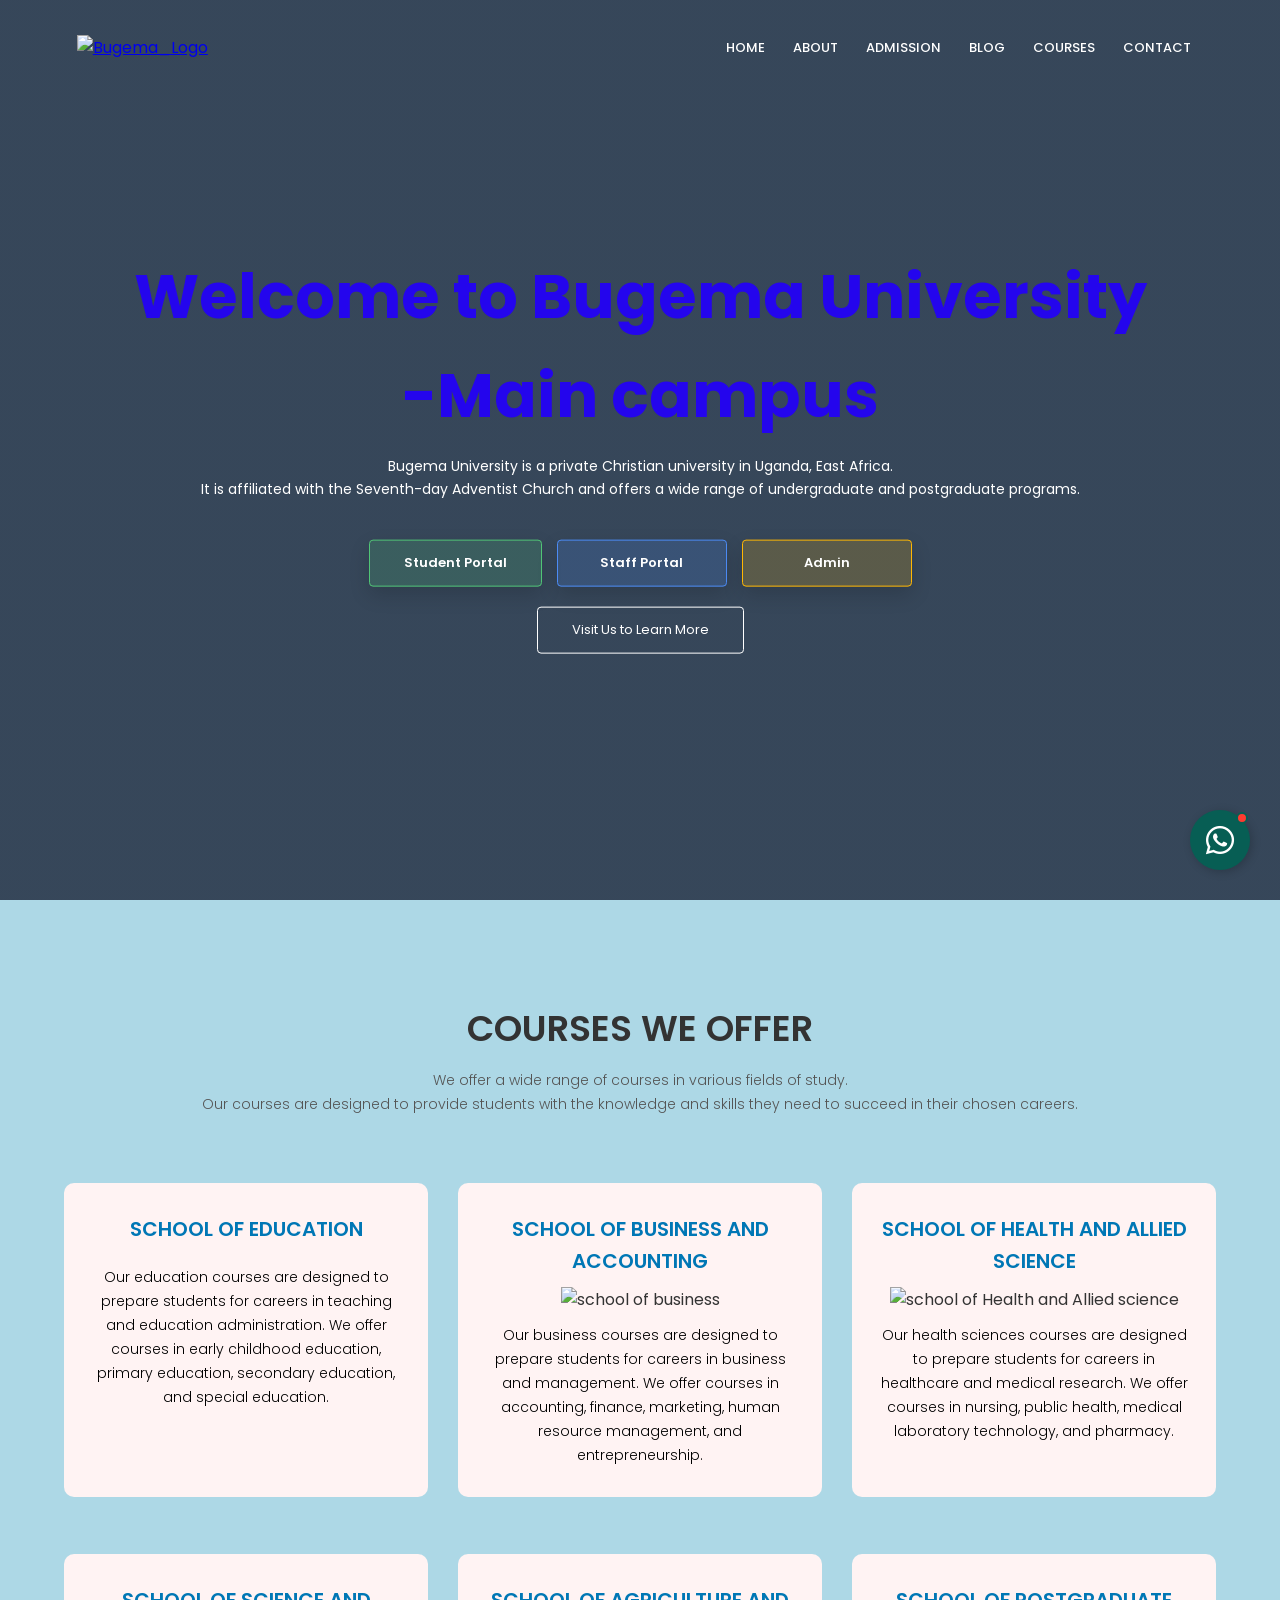
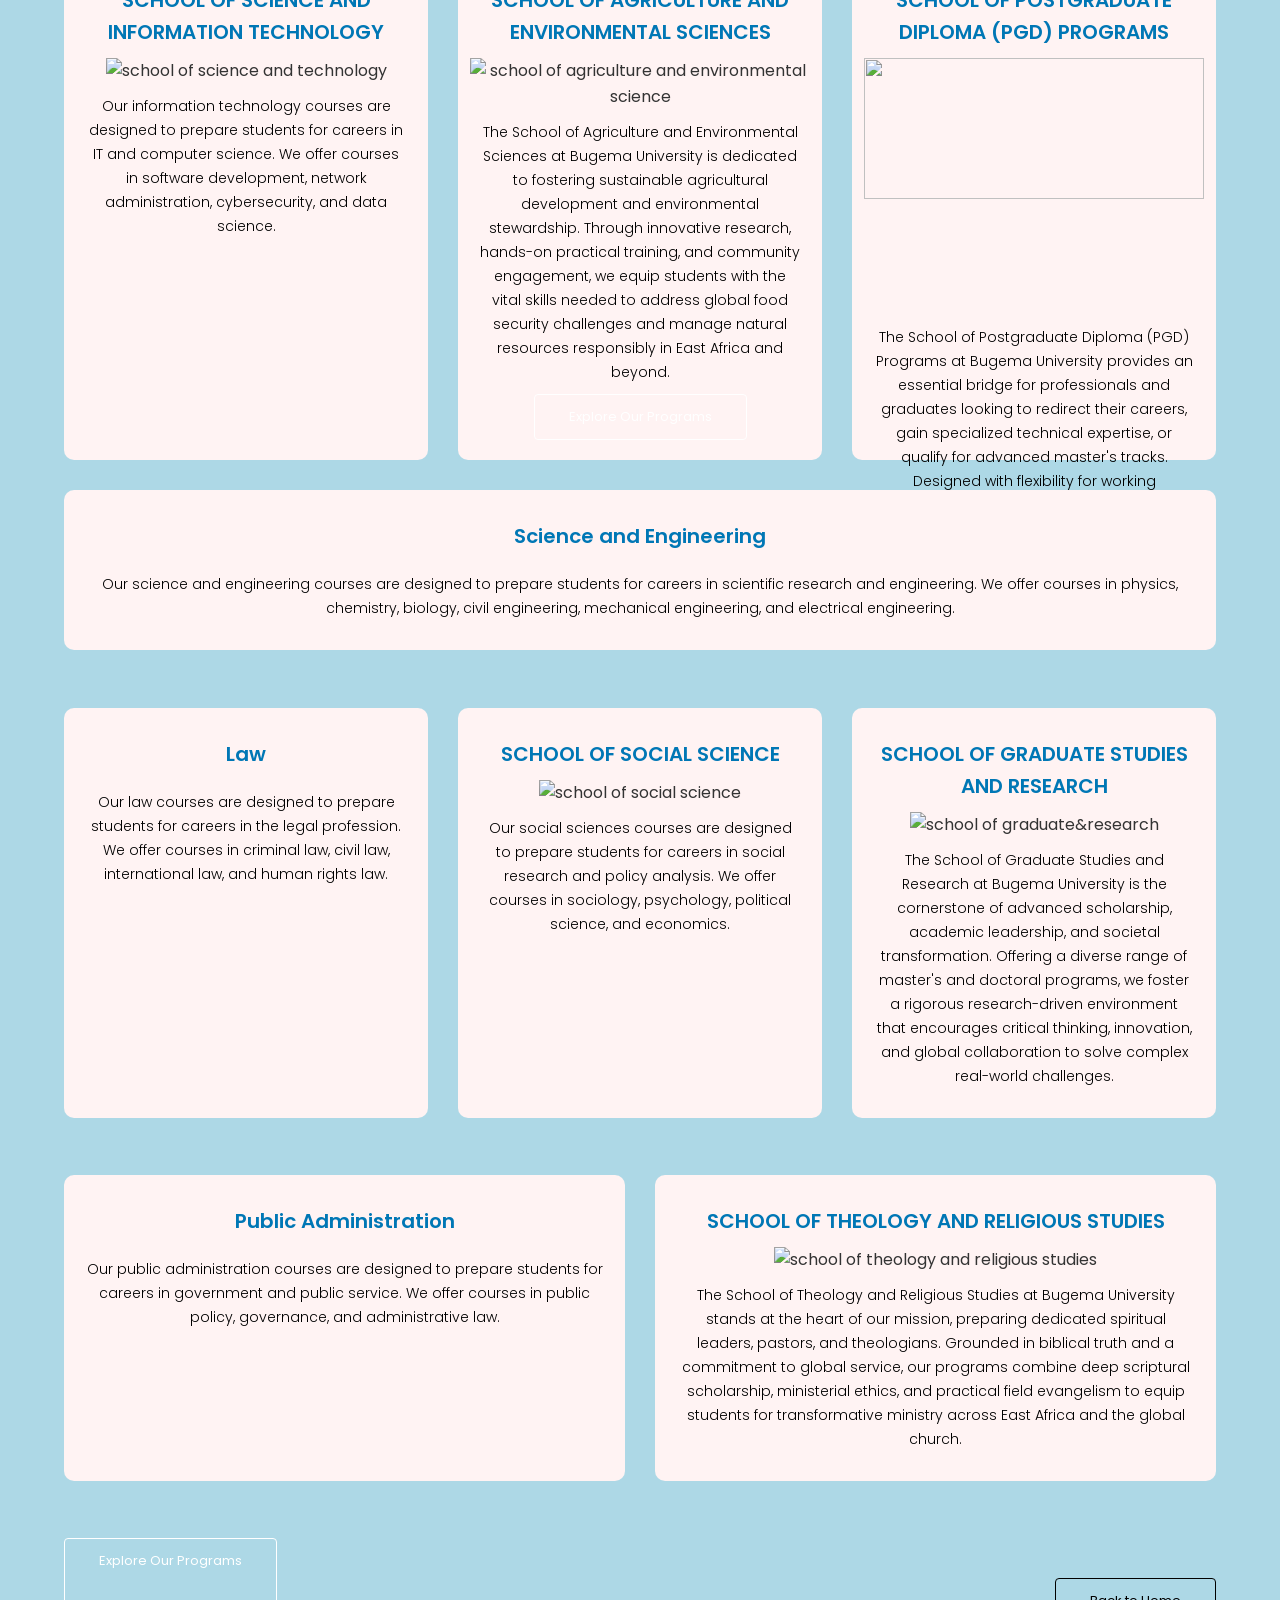
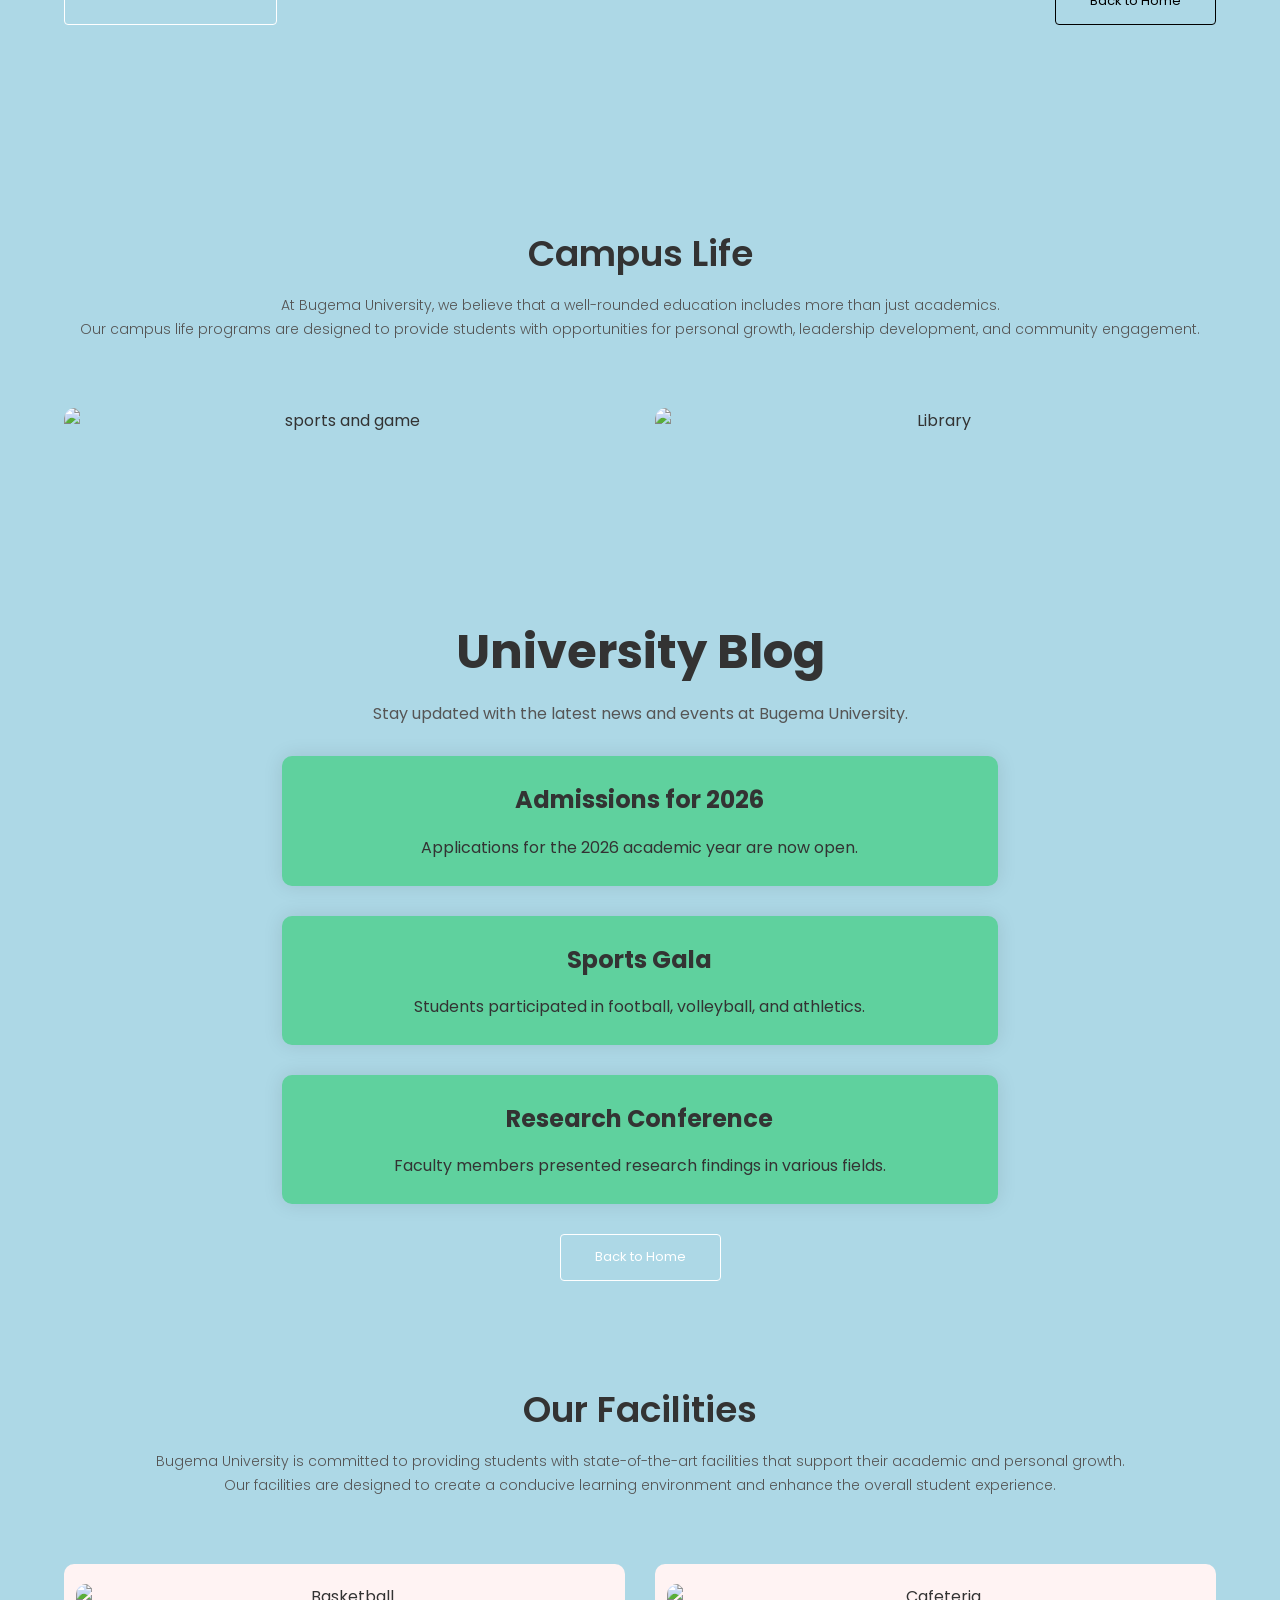
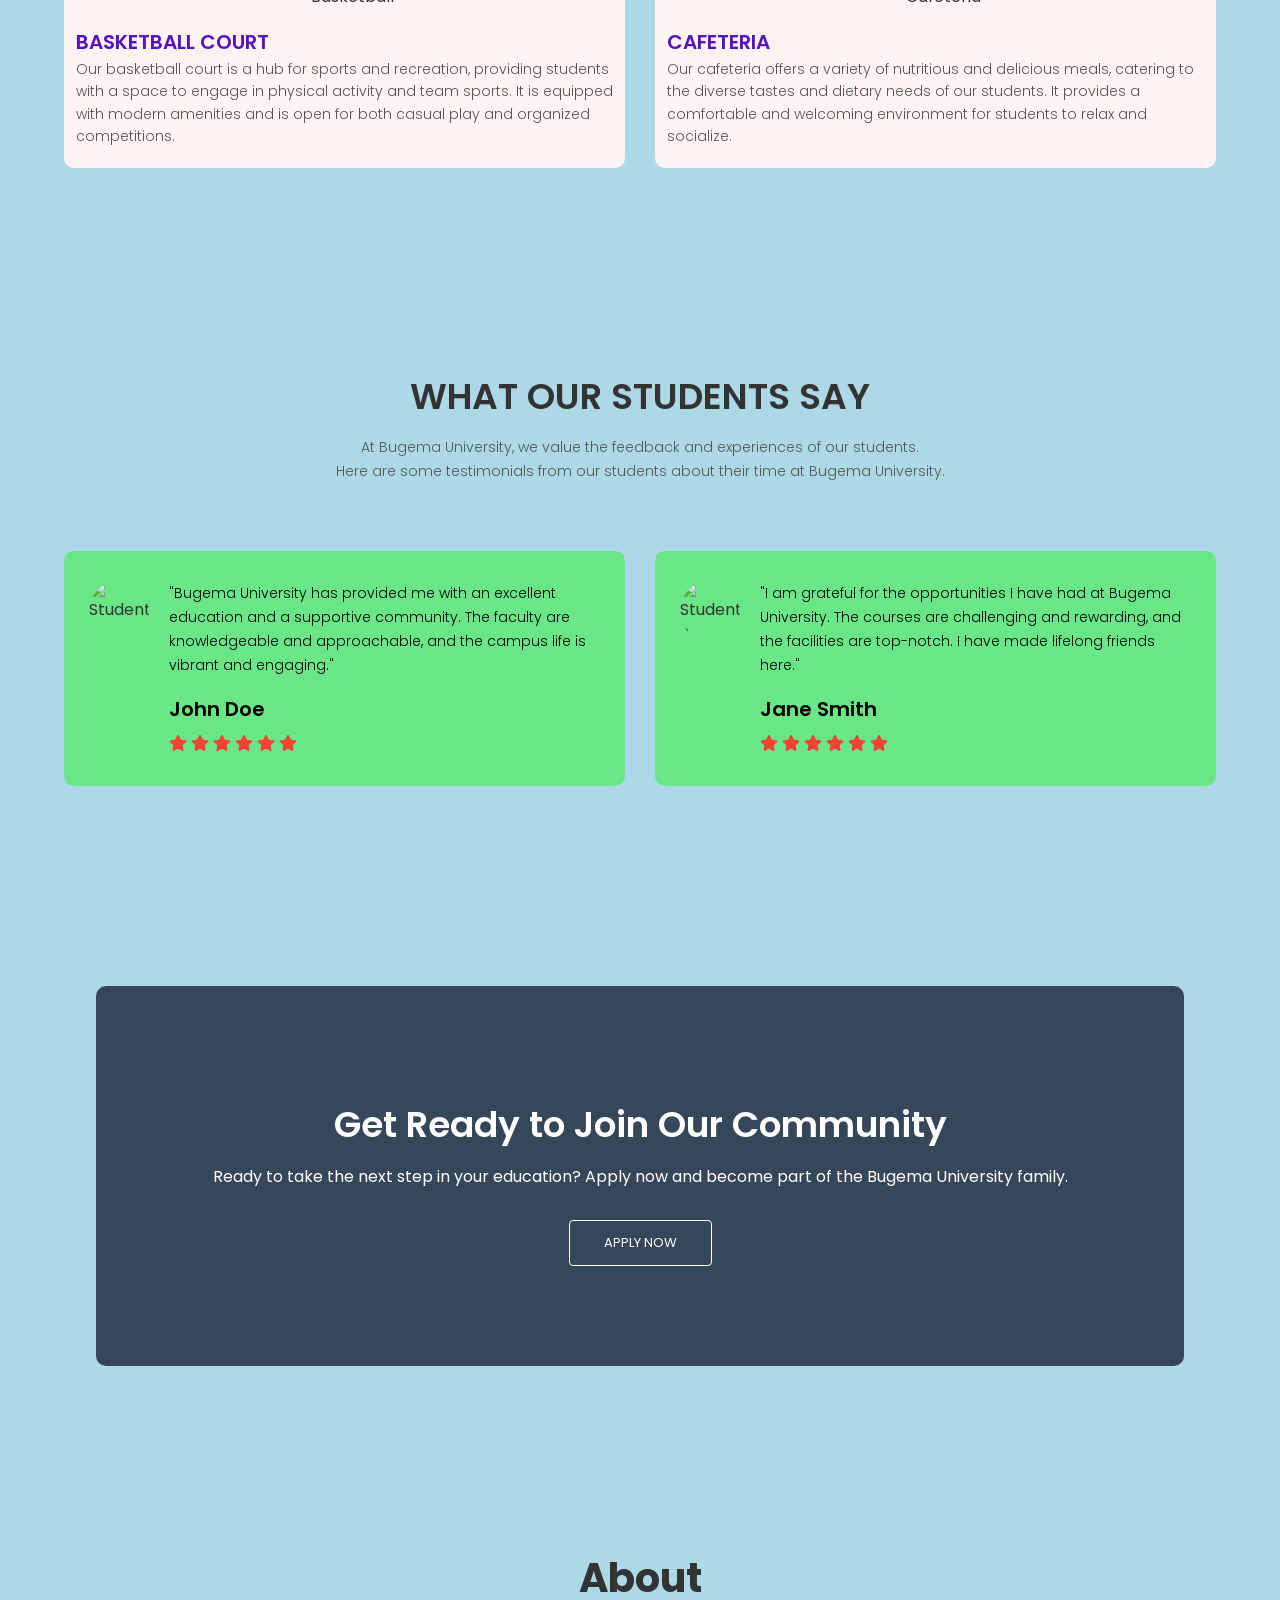
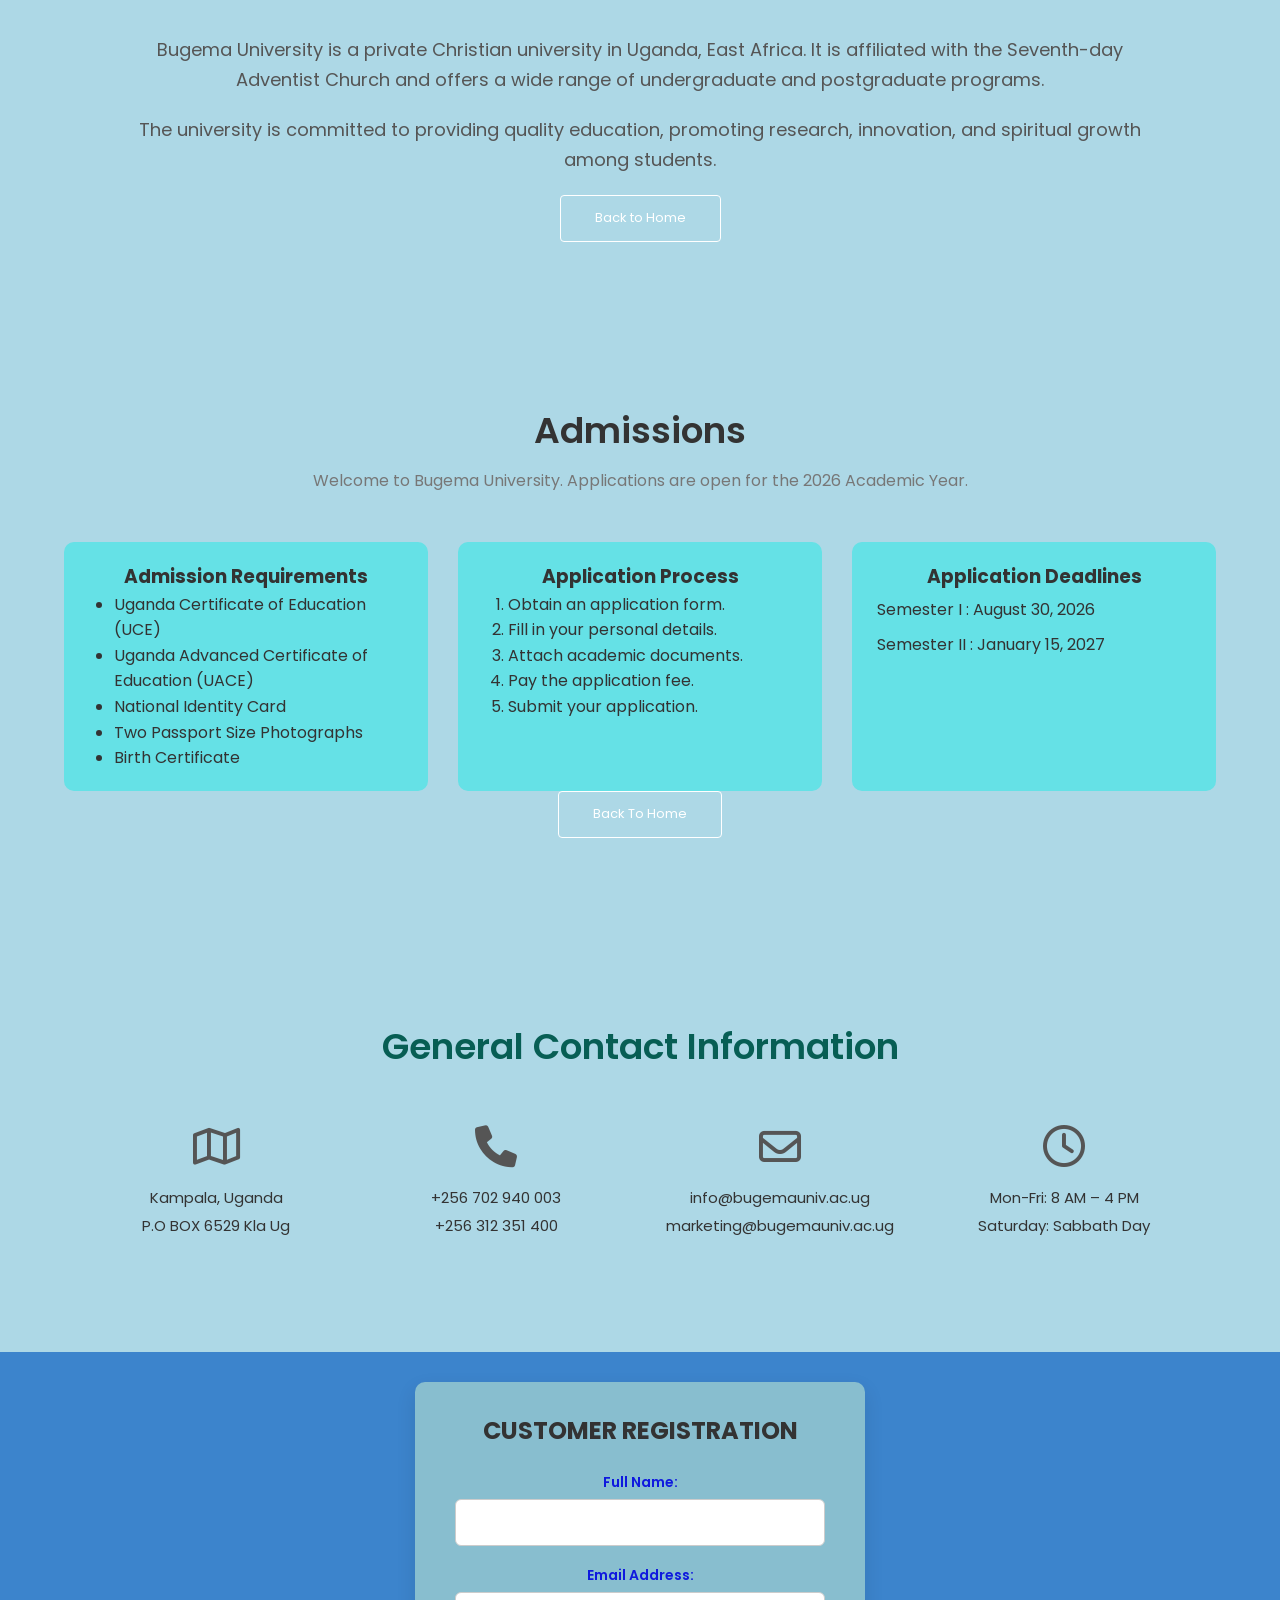
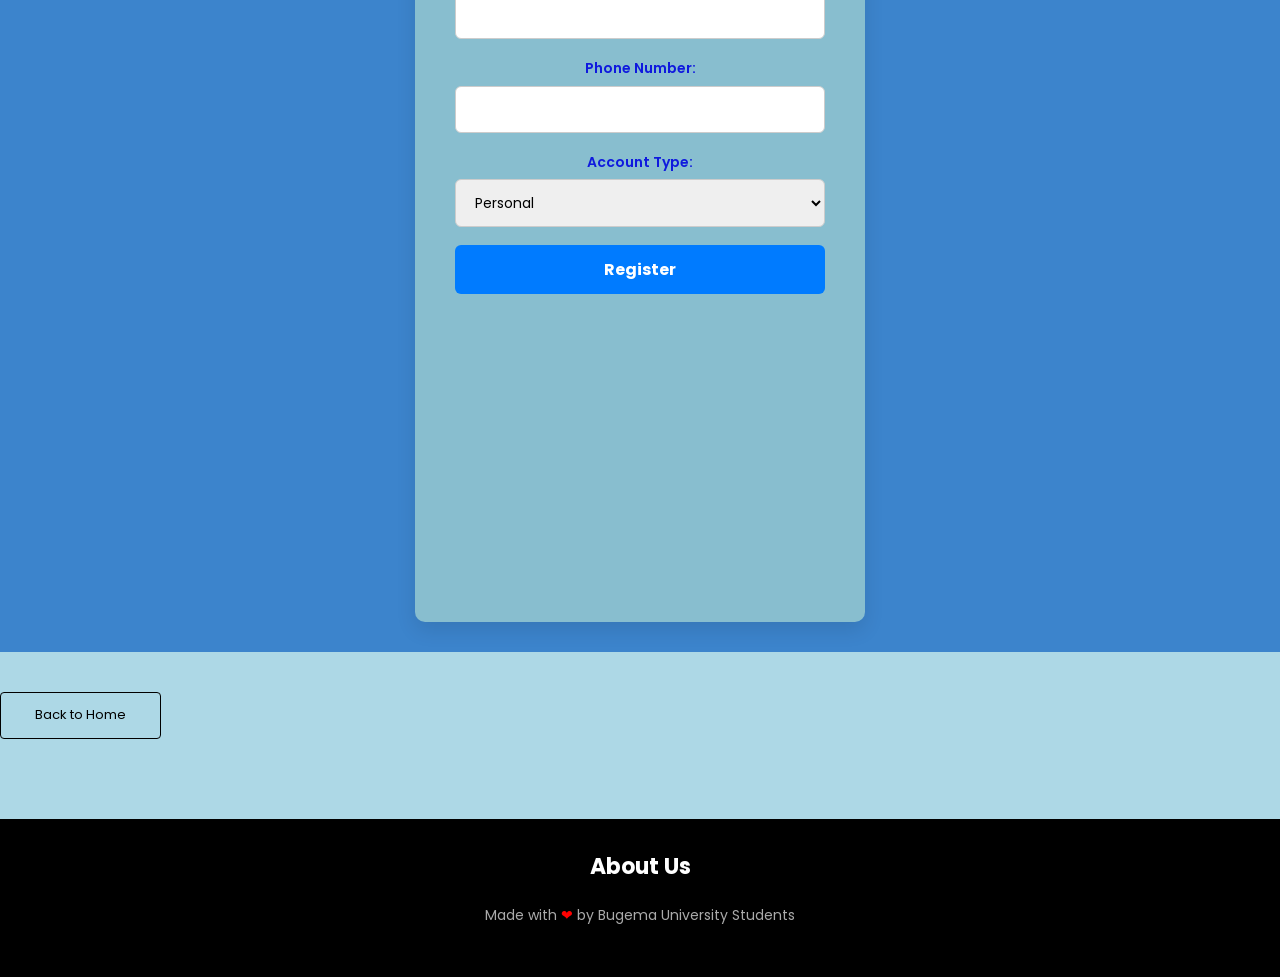
==== commit f7c96436: "Update website pages and styling" ====
--- a/index.html
+++ b/index.html
@@ -34,6 +34,11 @@
             <h1>Welcome to Bugema University<br>-Main campus</h1>
             <p>Bugema University is a private Christian university in Uganda, East Africa.<br>
                 It is affiliated with the Seventh-day Adventist Church and offers a wide range of undergraduate and postgraduate programs.</p>
+            <div class="portal-buttons">
+                <a href="student-portal.html" class="hero-btn portal-btn portal-student">Student Portal</a>
+                <a href="staff-portal.html" class="hero-btn portal-btn portal-staff">Staff Portal</a>
+                <a href="admin-portal.html" class="hero-btn portal-btn portal-admin">Admin</a>
+            </div>
             <a href="about.html" class="hero-btn">Visit Us to Learn More</a>
         </div>
     </section>
--- a/style.css
+++ b/style.css
@@ -128,6 +128,229 @@
     background: #f44336;
     transition: 1s;
     color: #fff;
+}
+
+.portal-buttons {
+    display: flex;
+    justify-content: center;
+    align-items: center;
+    flex-wrap: wrap;
+    gap: 15px;
+    margin: 25px 0 20px;
+}
+
+.portal-btn {
+    margin: 0;
+    min-width: 170px;
+    font-weight: 600;
+    box-shadow: 0 8px 20px rgba(0, 0, 0, 0.15);
+}
+
+.portal-student {
+    border-color: #51c576;
+    background: rgba(81, 197, 118, 0.18);
+}
+
+.portal-staff {
+    border-color: #4c8bf5;
+    background: rgba(76, 139, 245, 0.18);
+}
+
+.portal-admin {
+    border-color: #ffb703;
+    background: rgba(255, 183, 3, 0.18);
+}
+
+.portal-student:hover {
+    border-color: #51c576;
+    background: #51c576;
+}
+
+.portal-staff:hover {
+    border-color: #4c8bf5;
+    background: #4c8bf5;
+}
+
+.portal-admin:hover {
+    border-color: #ffb703;
+    background: #ffb703;
+}
+
+.portal-body {
+    margin: 0;
+    min-height: 100vh;
+    font-family: 'Poppins', sans-serif;
+    background: linear-gradient(135deg, #eef7ff 0%, #dfeeff 100%);
+}
+
+.portal-header {
+    display: flex;
+    justify-content: space-between;
+    align-items: center;
+    padding: 22px 6%;
+    background: rgba(8, 27, 54, 0.9);
+    position: sticky;
+    top: 0;
+    z-index: 20;
+}
+
+.portal-brand a {
+    color: #fff;
+    text-decoration: none;
+    font-size: 1.3rem;
+    font-weight: 700;
+}
+
+.portal-nav {
+    display: flex;
+    gap: 18px;
+}
+
+.portal-nav a {
+    color: #fff;
+    text-decoration: none;
+    font-size: 0.9rem;
+    font-weight: 500;
+}
+
+.portal-panel {
+    min-height: calc(100vh - 90px);
+    display: flex;
+    align-items: center;
+    justify-content: center;
+    padding: 40px 20px;
+}
+
+.portal-card {
+    width: 100%;
+    max-width: 460px;
+    background: rgba(255, 255, 255, 0.96);
+    border-radius: 18px;
+    box-shadow: 0 20px 40px rgba(15, 23, 42, 0.12);
+    padding: 32px 28px;
+}
+
+.portal-card h1 {
+    margin-top: 18px;
+    font-size: 2rem;
+    color: #1d3557;
+}
+
+.portal-card p {
+    margin-top: 8px;
+    color: #4a5568;
+    font-size: 0.95rem;
+    line-height: 1.6;
+}
+
+.portal-form {
+    display: flex;
+    flex-direction: column;
+    gap: 18px;
+    margin-top: 26px;
+}
+
+.portal-form label {
+    display: flex;
+    flex-direction: column;
+    gap: 8px;
+    font-size: 0.9rem;
+    color: #1f2937;
+    font-weight: 600;
+}
+
+.portal-form input {
+    border: 1px solid #d5d9e2;
+    border-radius: 10px;
+    padding: 12px 14px;
+    font-size: 1rem;
+    outline: none;
+    transition: border-color 0.2s ease, box-shadow 0.2s ease;
+}
+
+.portal-form input:focus {
+    border-color: #2563eb;
+    box-shadow: 0 0 0 4px rgba(37, 99, 235, 0.1);
+}
+
+.portal-submit {
+    border: none;
+    border-radius: 10px;
+    padding: 14px 18px;
+    font-size: 1rem;
+    font-weight: 700;
+    cursor: pointer;
+    color: #fff;
+    transition: transform 0.2s ease, opacity 0.2s ease;
+}
+
+.portal-submit:hover {
+    transform: translateY(-1px);
+    opacity: 0.95;
+}
+
+.portal-student-submit {
+    background: linear-gradient(135deg, #22c55e, #16a34a);
+}
+
+.portal-staff-submit {
+    background: linear-gradient(135deg, #3b82f6, #2563eb);
+}
+
+.portal-admin-submit {
+    background: linear-gradient(135deg, #f59e0b, #d97706);
+}
+
+.portal-actions {
+    display: flex;
+    justify-content: space-between;
+    gap: 10px;
+    margin-top: 22px;
+    font-size: 0.9rem;
+}
+
+.portal-actions a {
+    color: #1d4ed8;
+    text-decoration: none;
+    font-weight: 600;
+}
+
+.portal-tag {
+    display: inline-flex;
+    align-items: center;
+    padding: 7px 12px;
+    border-radius: 999px;
+    font-size: 0.75rem;
+    font-weight: 700;
+    letter-spacing: 0.08em;
+    text-transform: uppercase;
+}
+
+.portal-student-tag {
+    background: rgba(34, 197, 94, 0.12);
+    color: #166534;
+}
+
+.portal-staff-tag {
+    background: rgba(59, 130, 246, 0.12);
+    color: #1d4ed8;
+}
+
+.portal-admin-tag {
+    background: rgba(245, 158, 11, 0.14);
+    color: #b45309;
+}
+
+.portal-student-body {
+    background: linear-gradient(135deg, #eafaf1 0%, #dff7e7 100%);
+}
+
+.portal-staff-body {
+    background: linear-gradient(135deg, #eef4ff 0%, #e2edff 100%);
+}
+
+.portal-admin-body {
+    background: linear-gradient(135deg, #fff7e8 0%, #fff1cf 100%);
 }
 
 /*--------------------SUB-HEADER (for inner pages)------------------------*/
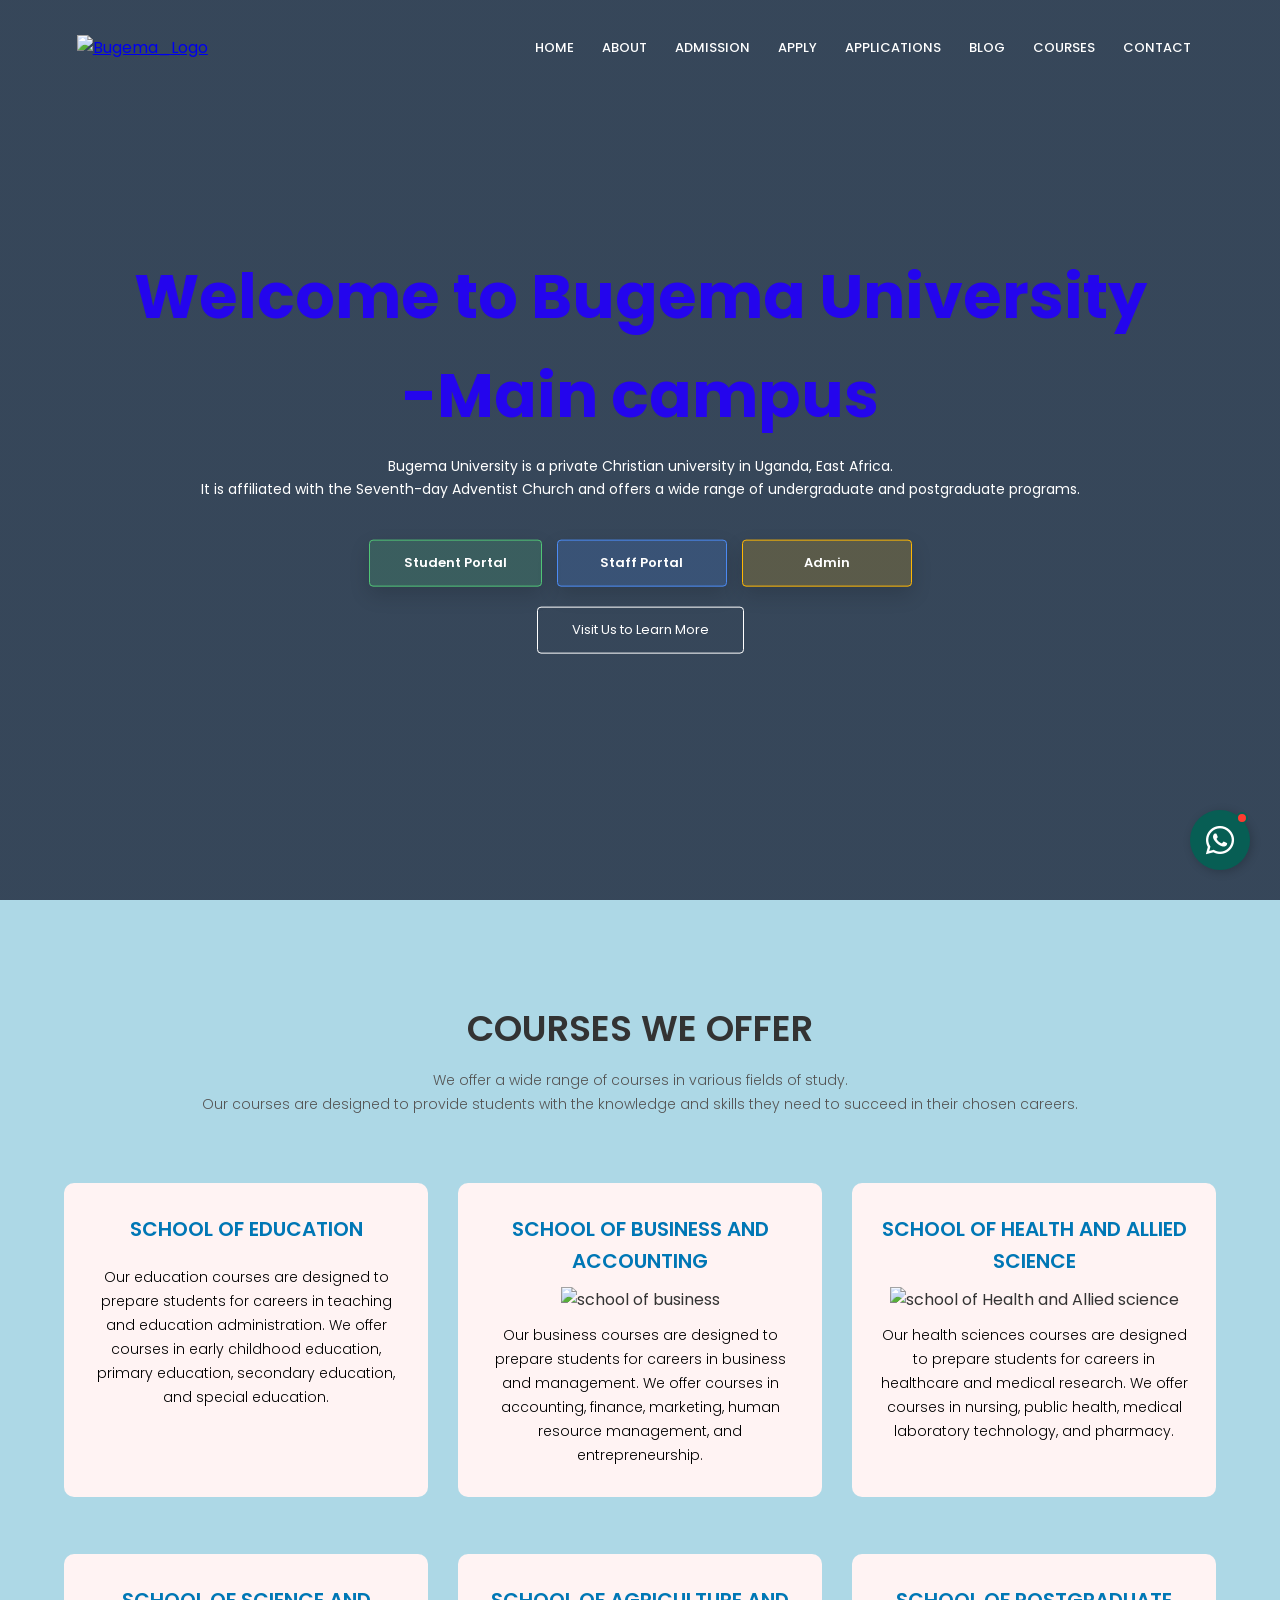
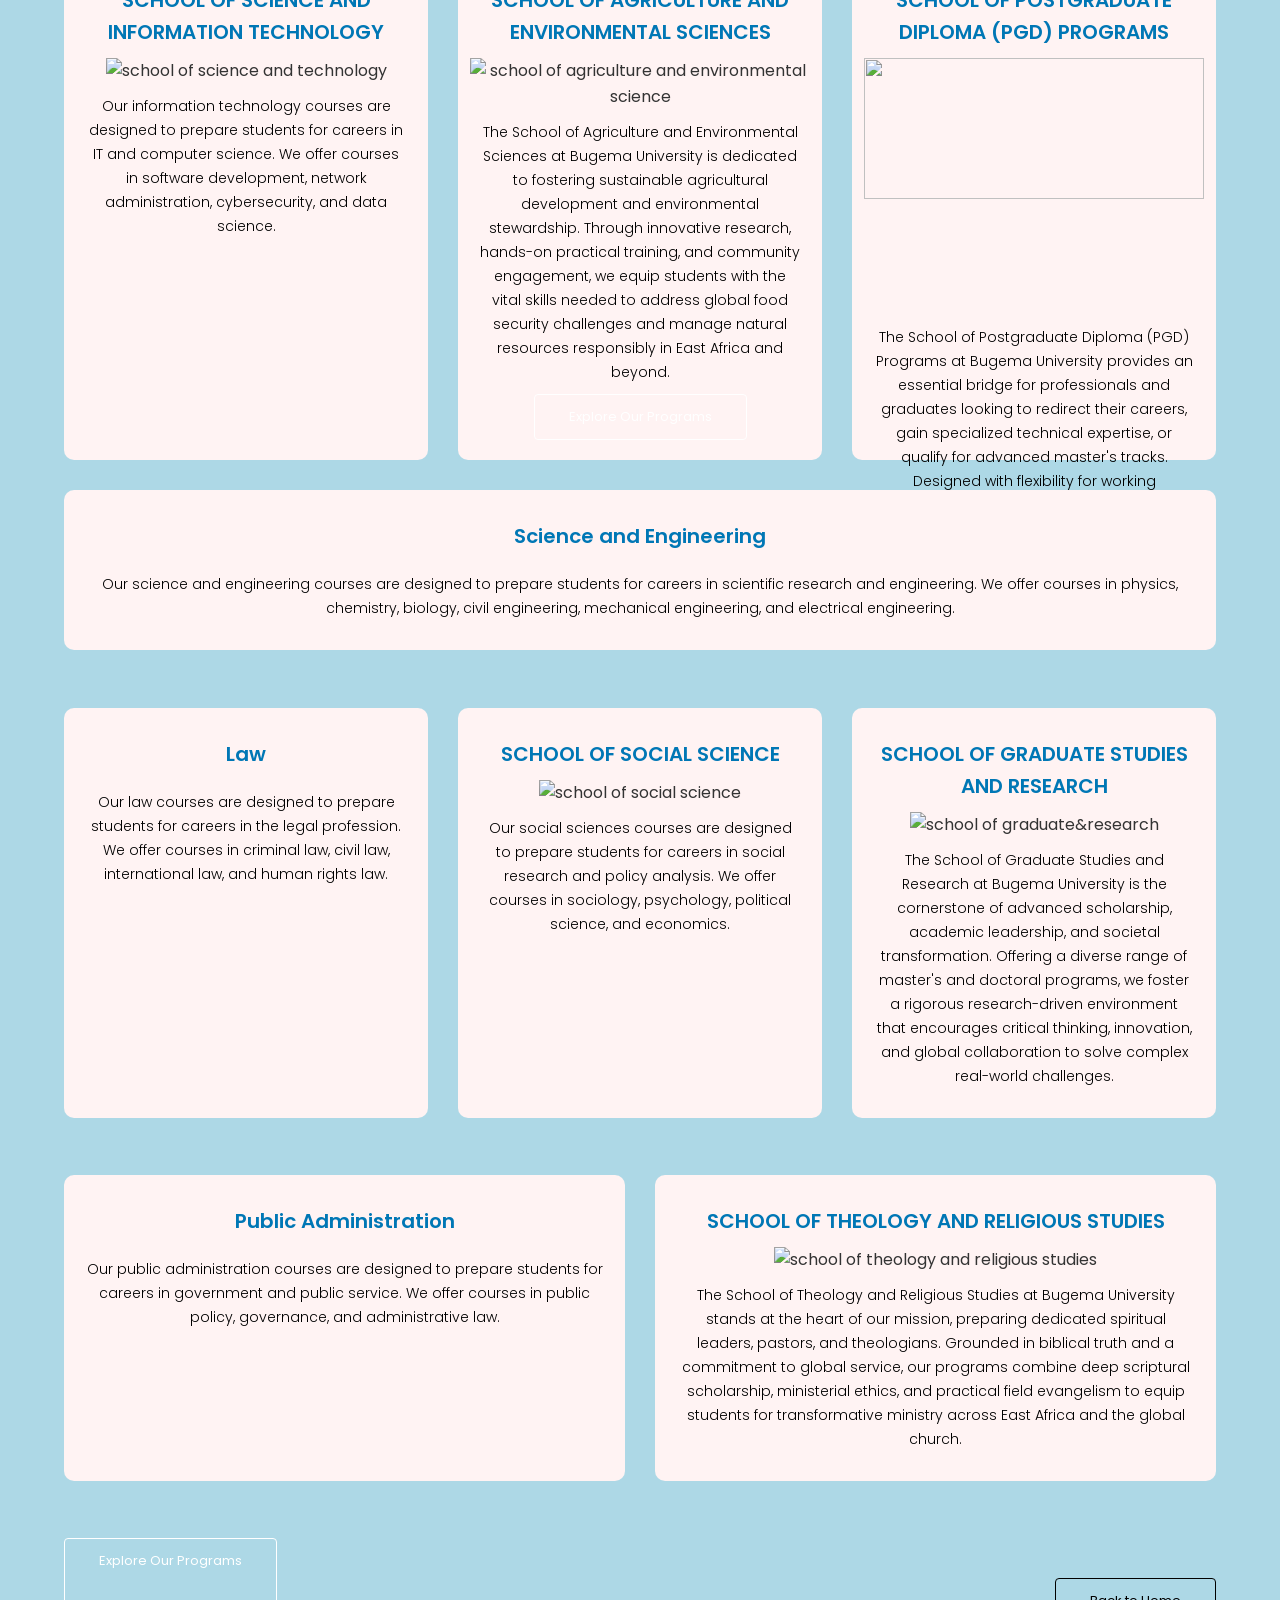
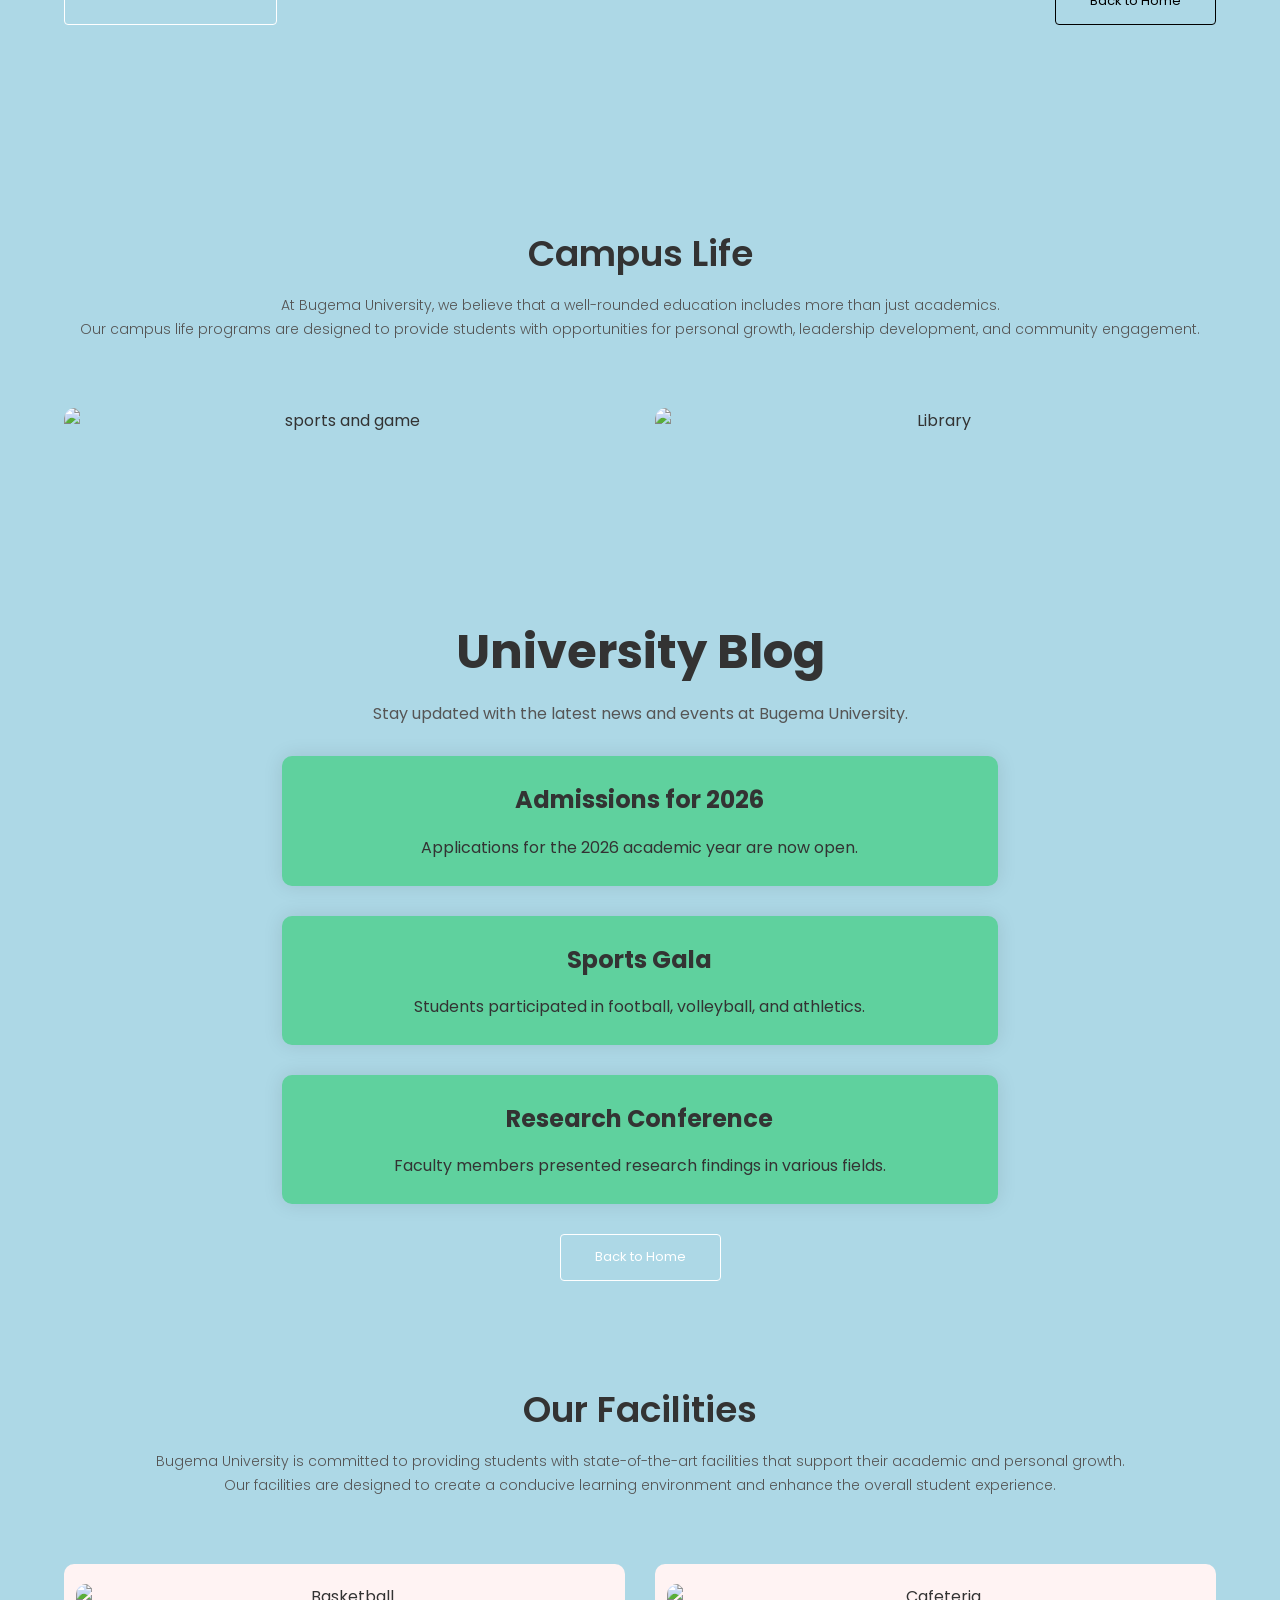
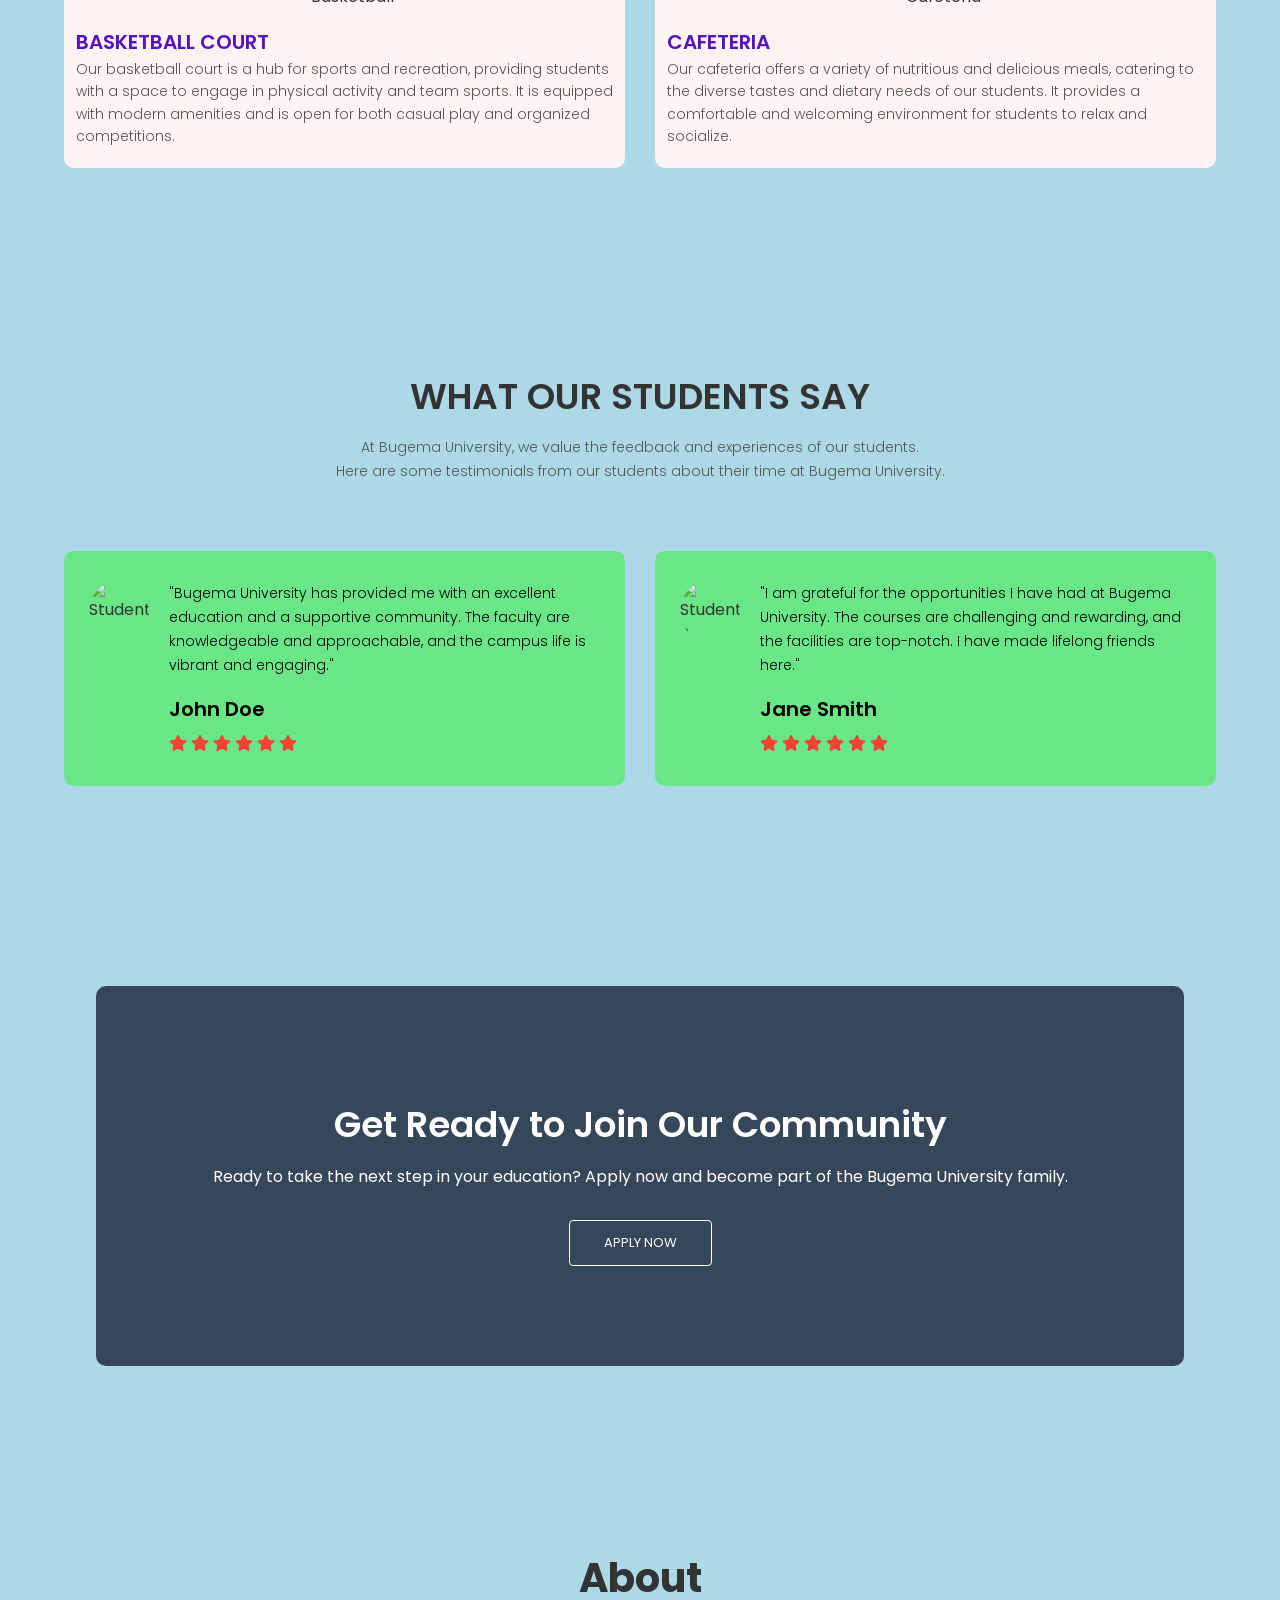
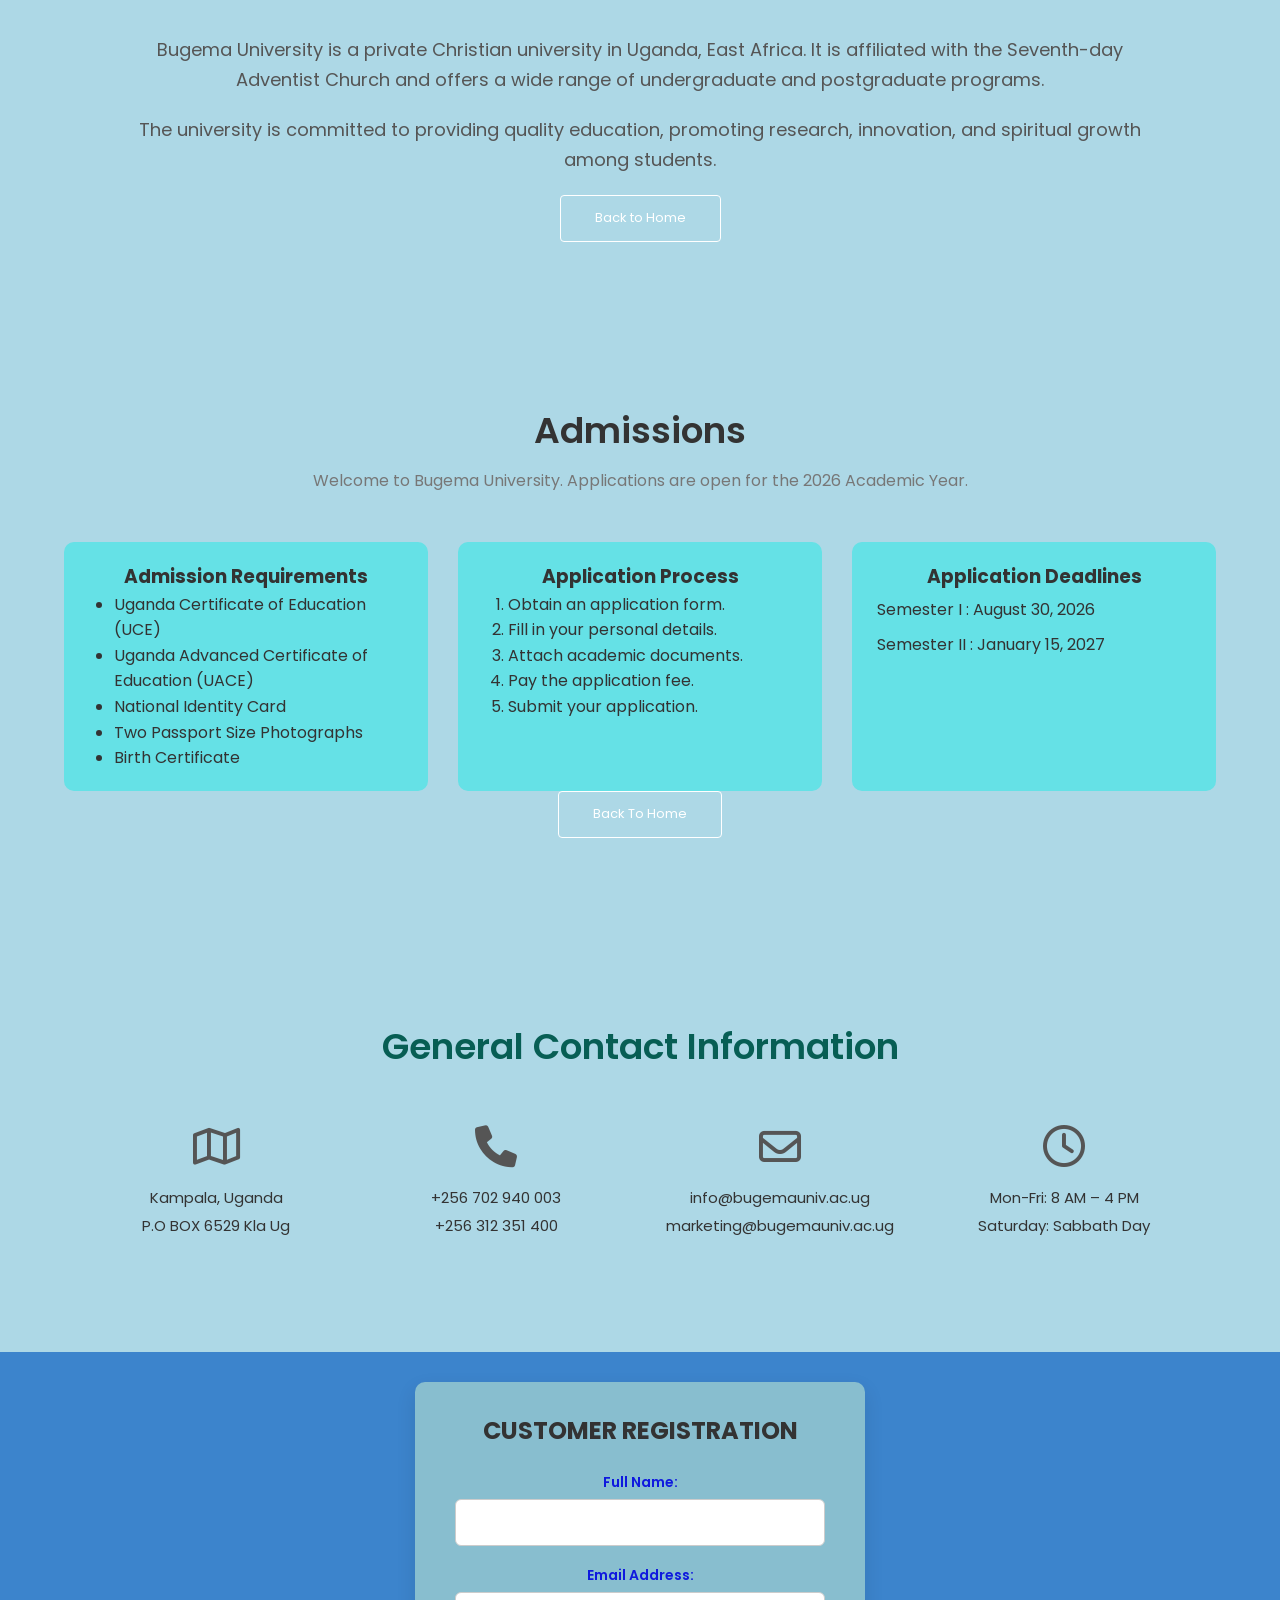
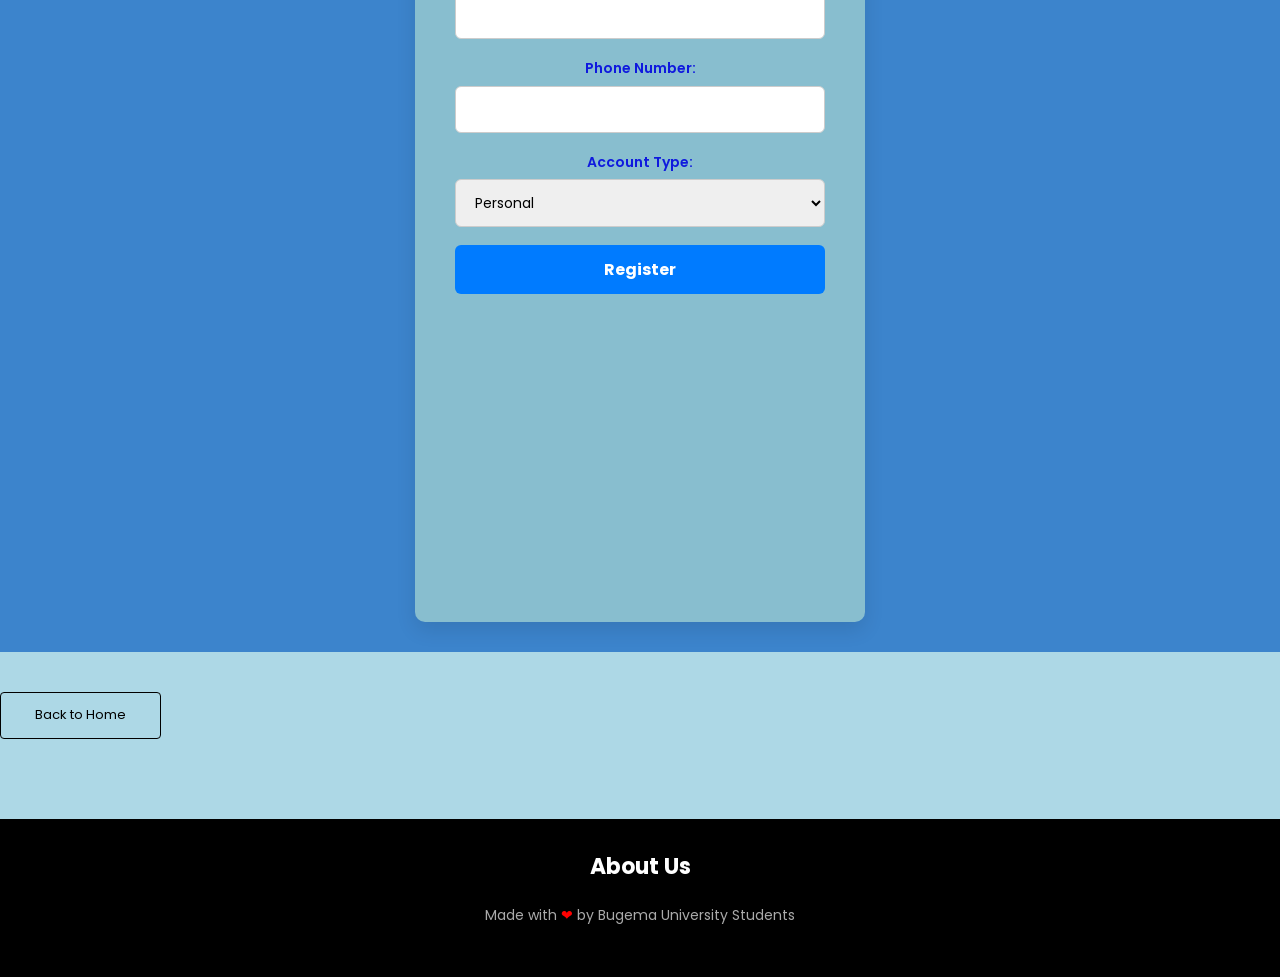
==== commit 2a8fdc77: "Update website pages and styling" ====
--- a/index.html
+++ b/index.html
@@ -21,6 +21,8 @@
                     <li><a href="home.html">HOME</a></li>
                     <li><a href="about.html">ABOUT</a></li>
                     <li><a href="admission.html">ADMISSION</a></li>
+                    <li><a href="student-application.html">APPLY</a></li>
+                    <li><a href="applications.html">APPLICATIONS</a></li>
                     <li><a href="blog.html">BLOG</a></li>
                     <li><a href="courses.html">COURSES</a></li>
                     <li><a href="contact.html">CONTACT</a></li>
--- a/style.css
+++ b/style.css
@@ -1065,6 +1065,172 @@
     color: #e25555;
 }
 
+.application-page-body {
+    background: linear-gradient(135deg, #eef8ff 0%, #e9f7ee 100%);
+}
+
+.application-shell {
+    min-height: calc(100vh - 92px);
+    display: flex;
+    align-items: center;
+    justify-content: center;
+    padding: 36px 20px 60px;
+}
+
+.application-card {
+    width: 100%;
+    max-width: 920px;
+    background: rgba(255, 255, 255, 0.96);
+    border-radius: 20px;
+    box-shadow: 0 20px 45px rgba(15, 23, 42, 0.12);
+    padding: 32px 28px 26px;
+}
+
+.application-header {
+    text-align: center;
+    margin-bottom: 18px;
+}
+
+.application-header h1 {
+    margin-top: 18px;
+    color: #16324f;
+    font-size: clamp(2rem, 3vw, 2.5rem);
+}
+
+.application-header p {
+    color: #475569;
+    margin-top: 8px;
+    line-height: 1.6;
+}
+
+.application-form {
+    display: flex;
+    flex-direction: column;
+    gap: 24px;
+}
+
+.field-grid {
+    display: grid;
+    grid-template-columns: repeat(2, minmax(220px, 1fr));
+    gap: 20px 22px;
+}
+
+.form-group {
+    display: flex;
+    flex-direction: column;
+    gap: 8px;
+}
+
+.form-group.wide {
+    grid-column: 1 / -1;
+}
+
+.form-group label {
+    font-weight: 600;
+    color: #1f2937;
+    font-size: 0.92rem;
+}
+
+.form-group input,
+.form-group select,
+.form-group textarea {
+    width: 100%;
+    border: 1px solid #d5d9e2;
+    border-radius: 12px;
+    padding: 12px 14px;
+    font-size: 1rem;
+    font-family: 'Poppins', sans-serif;
+    background: #fff;
+    transition: border-color 0.2s ease, box-shadow 0.2s ease;
+}
+
+.form-group input:focus,
+.form-group select:focus,
+.form-group textarea:focus {
+    outline: none;
+    border-color: #2563eb;
+    box-shadow: 0 0 0 4px rgba(37, 99, 235, 0.08);
+}
+
+.form-group textarea {
+    resize: vertical;
+    min-height: 110px;
+}
+
+.input-error {
+    border-color: #dc2626 !important;
+    box-shadow: 0 0 0 4px rgba(220, 38, 38, 0.1) !important;
+}
+
+.application-buttons {
+    display: flex;
+    flex-wrap: wrap;
+    align-items: center;
+    justify-content: center;
+    gap: 14px;
+    margin-top: 8px;
+}
+
+.secondary-button {
+    display: inline-flex;
+    align-items: center;
+    justify-content: center;
+    min-height: 48px;
+    padding: 12px 18px;
+    text-decoration: none;
+    border-radius: 10px;
+    background: #e2e8f0;
+    color: #0f172a;
+    font-weight: 600;
+    transition: 0.2s ease;
+}
+
+.secondary-button:hover {
+    background: #cbd5e1;
+}
+
+.table-card {
+    max-width: 1100px;
+}
+
+.table-wrap {
+    overflow-x: auto;
+    margin-top: 18px;
+}
+
+#applicationsTable {
+    width: 100%;
+    border-collapse: collapse;
+    background: #fff;
+    border-radius: 12px;
+    overflow: hidden;
+}
+
+#applicationsTable th,
+#applicationsTable td {
+    padding: 14px 12px;
+    text-align: left;
+    border-bottom: 1px solid #e2e8f0;
+    color: #1f2937;
+    font-size: 0.94rem;
+}
+
+#applicationsTable th {
+    background: #eff6ff;
+    font-weight: 700;
+    color: #16324f;
+}
+
+#applicationsTable tbody tr:hover {
+    background: #f8fafc;
+}
+
+.empty-state {
+    text-align: center !important;
+    color: #64748b;
+    padding: 28px 20px !important;
+}
+
 /*--------------RESPONSIVE DESIGN----------------*/
 
 /* Tablet & Mobile */
@@ -1077,6 +1243,14 @@
 
     .nav-links ul li {
         display: block;
+    }
+
+    .field-grid {
+        grid-template-columns: 1fr;
+    }
+
+    .application-card {
+        padding: 24px 18px;
     }
 
     .nav-links {
